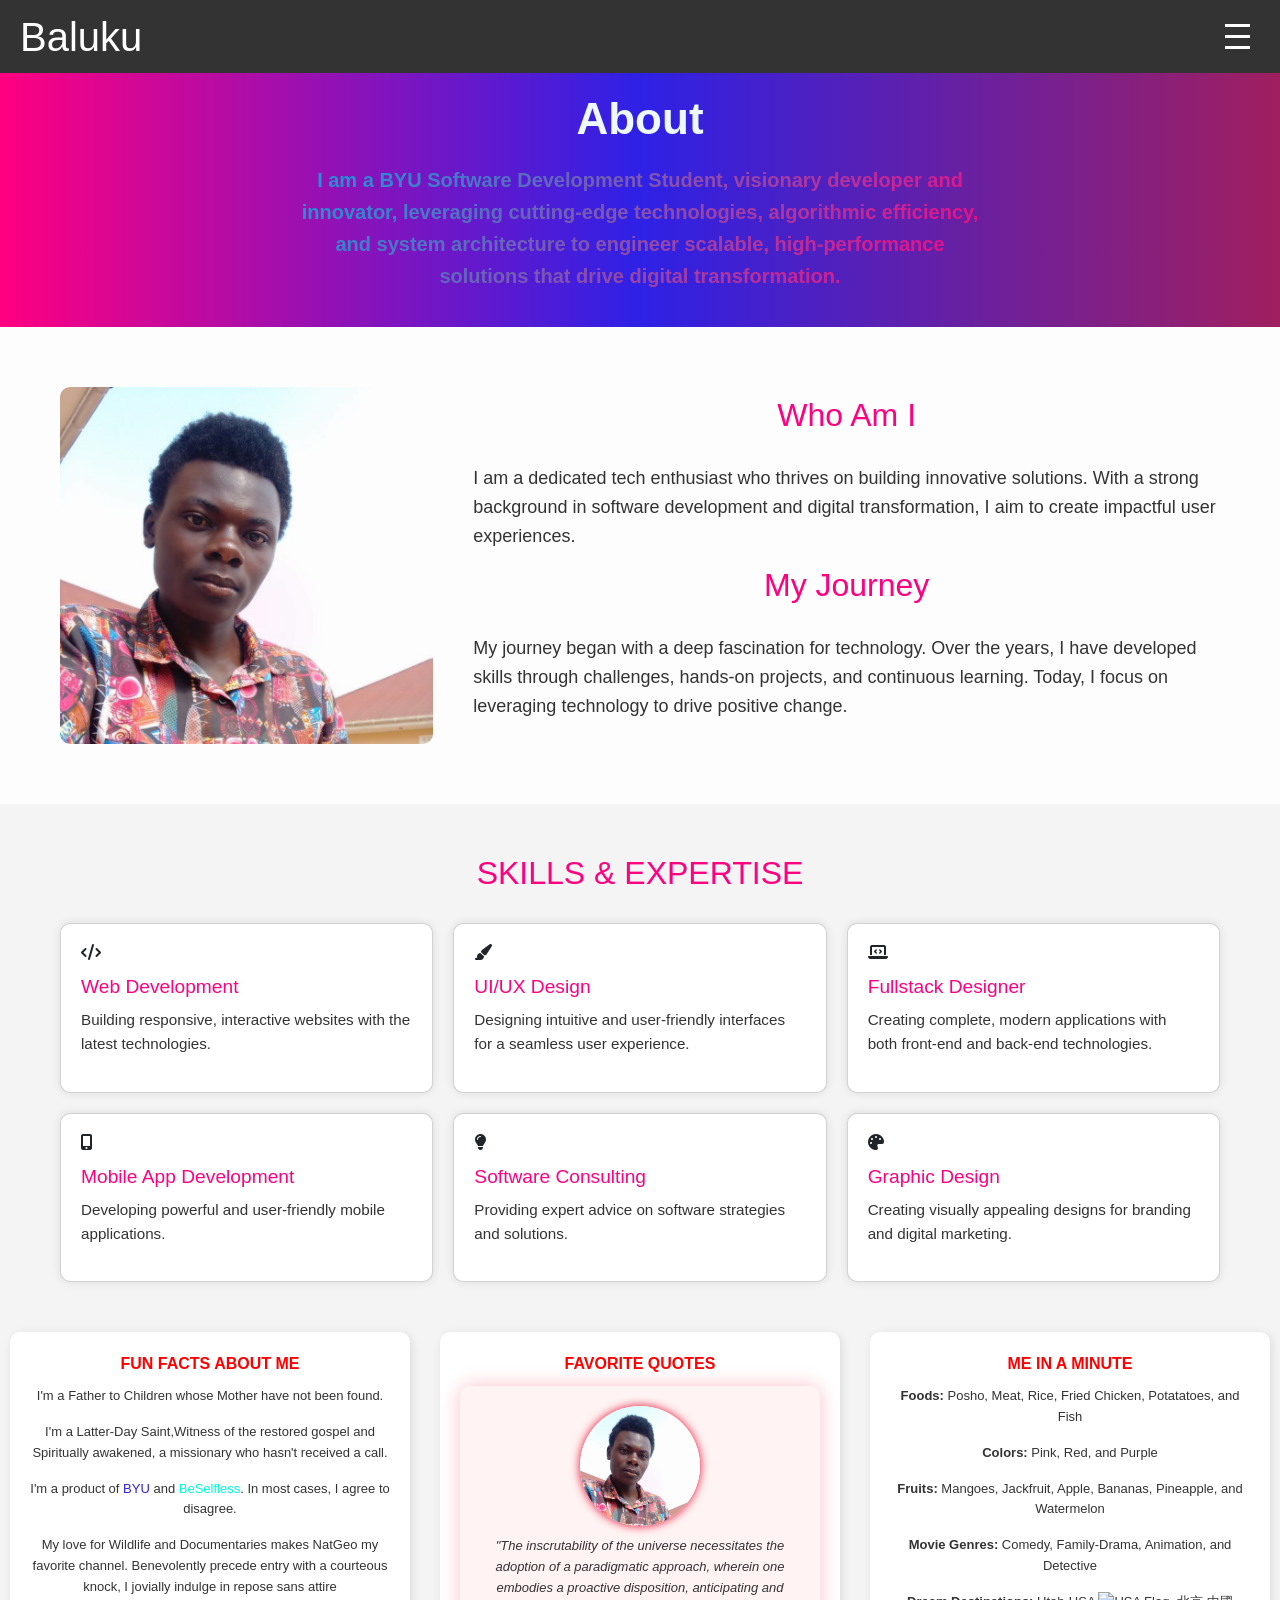
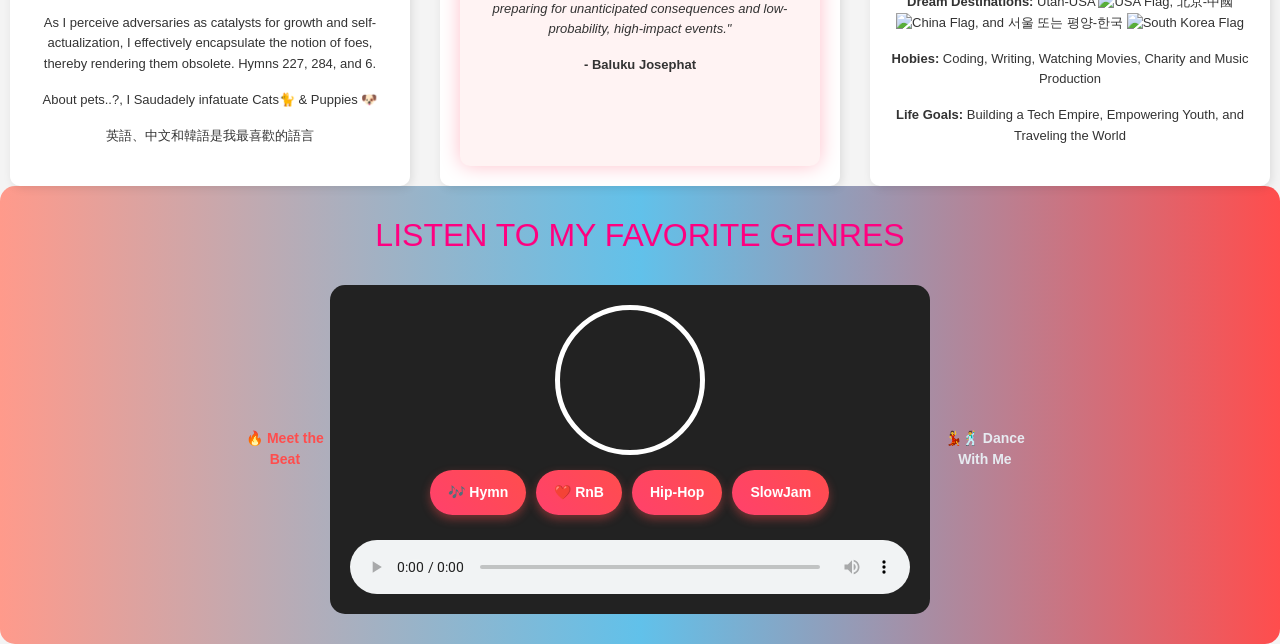
==== about.html @ e6fe5de5 "made respective css files" ====
<!DOCTYPE html>
<html lang="en">
<head>
    <meta charset="UTF-8">
    <meta name="viewport" content="width=device-width, initial-scale=1.0">
    <meta name="description" content="Welcome to My about-section">
    <meta name="author" content="Baluku Josephat">
    <title>Baluku | About</title>
    <!-- Google Fonts (No change needed, as it's linked externally) -->
    <link href="https://fonts.googleapis.com/css2?family=Roboto:wght@400;700&display=swap" rel="stylesheet">
    <!-- Font Awesome Icons -->
    <link rel="stylesheet" href="https://cdnjs.cloudflare.com/ajax/libs/font-awesome/6.5.0/css/all.min.css">
    <!-- FontAwesome for icons -->
    <link href="https://cdn.jsdelivr.net/npm/bootstrap@5.3.0-alpha1/dist/css/bootstrap.min.css" rel="stylesheet" integrity="sha384-KyZXEJ6H7D6pY2t1QU9Au6bUtmJjkK0WV2fhVs5V7lgFhA12eAFTp9H5klpFMzS6" crossorigin="anonymous">
    <link rel="stylesheet" href="Styles/about.css">
</head>
<body>
        <!-- Navbar -->
   <div class="navbar">
    <h1>Baluku</h1>
    <div class="hamburger" id="hamburger" aria-label="Toggle Navigation">
        <div></div>
        <div></div>
        <div></div>
    </div>
    <ul id="menu">
        <li><a href="home.html"><i class="fas fa-home"></i> Home</a></li>
        <li><a href="service.html"><i class="fas fa-tools"></i> Services</a></li>
        <li><a href="Projects.html"><i class="fas fa-briefcase"></i> Projects</a></li>
        <li><a href="about.html"><i class="fas fa-user"></i> About</a></li>
    </ul>
</div>

    <!-- Hero Section -->
    <section class="hero">
        <h1>About</h1>
        <p>
            I am a BYU Software Development Student, visionary developer and innovator, leveraging cutting-edge technologies, algorithmic efficiency, and system architecture to engineer scalable, high-performance solutions that drive digital transformation.
        </p>
    </section>

    <!-- About Section (Who Am I + My Journey) -->
    <section class="about-section">
        <div class="image-container">
            <img src="Images/JerryAbt.PNG" alt="Profile Picture">
        </div>
        <div class="content-container">
            <h2>Who Am I</h2>
            <p>
                I am a dedicated tech enthusiast who thrives on building innovative solutions. 
                With a strong background in software development and digital transformation, 
                I aim to create impactful user experiences.
            </p>

            <h2>My Journey</h2>
            <p>
                My journey began with a deep fascination for technology. Over the years, I have developed skills through challenges, 
                hands-on projects, and continuous learning. Today, I focus on leveraging technology to drive positive change.
            </p>
        </div>
    </section>
    <div class="container">
        <h2>SKILLS & EXPERTISE</h2>
        <div class="grid">
            <div class="card">
                <i class="service-icon fas fa-code"></i>
                <h3>Web Development</h3>
                <p>Building responsive, interactive websites with the latest technologies.</p>
            </div>
            <div class="card">
                <i class="service-icon fas fa-paint-brush"></i>
                <h3>UI/UX Design</h3>
                <p>Designing intuitive and user-friendly interfaces for a seamless user experience.</p>
            </div>
            <div class="card">
                <i class="service-icon fas fa-laptop-code"></i>
                <h3>Fullstack Designer</h3>
                <p>Creating complete, modern applications with both front-end and back-end technologies.</p>
            </div>
            <div class="card">
                <i class="service-icon fas fa-mobile-alt"></i>
                <h3>Mobile App Development</h3>
                <p>Developing powerful and user-friendly mobile applications.</p>
            </div>
            <div class="card">
                <i class="service-icon fas fa-lightbulb"></i>
                <h3>Software Consulting</h3>
                <p>Providing expert advice on software strategies and solutions.</p>
            </div>
            <div class="card">
                <i class="service-icon fas fa-palette"></i>
                <h3>Graphic Design</h3>
                <p>Creating visually appealing designs for branding and digital marketing.</p>
            </div>
        </div>
    </div>
    <div class="container-1">
        <!-- Fun Facts Card -->
        <div class="card-1">
            <div class="title-1">FUN FACTS ABOUT ME</div>
            <p>I'm a Father to Children whose Mother have not been found.</p>
            <p>I'm a Latter-Day Saint,Witness of the restored gospel and Spiritually awakened, a missionary who hasn't received a call.</p>
            <p>I'm a product of <span class="B">BYU</span> and <span class="B1">BeSelfless</span>. In most cases, I agree to disagree.</p>
            <p>My love for Wildlife and Documentaries makes NatGeo my favorite channel. Benevolently precede entry with a courteous knock, I jovially indulge in repose sans attire</p>
            <p>As I perceive adversaries as catalysts for growth and self-actualization, I effectively encapsulate the notion of foes, thereby rendering them obsolete. Hymns 227, 284, and 6.</p>
            
            <p>About pets..?, I Saudadely infatuate Cats🐈 & Puppies 🐶</p>
            <p>英語、中文和韓語是我最喜歡的語言</p>
        </div>
        
        <!-- Favorite Quotes Card -->
        <div class="card-1">
            <div class="title-1">FAVORITE QUOTES</div>
            <div id="quote-container" class="quote-container">
                <img id="speaker-img" class="speaker-img" src="" alt="Speaker Image">
                <p id="quote-text" style="font-style: italic;"></p>
                <p id="quote-author" style="font-weight: bold;"></p>
            </div>
        </div>
        
        <!-- Me in a Minute Card -->
        <div class="card-1">
            <div class="title-1">ME IN A MINUTE</div>
            <p><strong>Foods:</strong> Posho, Meat, Rice, Fried Chicken, Potatatoes, and Fish</p>
            <p><strong>Colors:</strong> Pink, Red, and Purple</p>
            <p><strong>Fruits:</strong> Mangoes, Jackfruit, Apple, Bananas, Pineapple, and Watermelon</p>
            <p><strong>Movie Genres:</strong> Comedy, Family-Drama, Animation, and Detective</p>
            <p><strong>Dream Destinations:</strong> 
                <span>Utah-USA <img src="https://upload.wikimedia.org/wikipedia/commons/a/a4/Flag_of_the_United_States.svg" alt="USA Flag" width="26"></span>, 
                <span>北京-中國 <img src="https://upload.wikimedia.org/wikipedia/commons/f/fa/Flag_of_the_People%27s_Republic_of_China.svg" alt="China Flag" width="26"></span>, and
                <span>서울 또는 평양-한국 <img src="https://upload.wikimedia.org/wikipedia/commons/0/09/Flag_of_South_Korea.svg" alt="South Korea Flag" width="30"></span>
            </p>
        
              <p><strong>Hobies:</strong> Coding, Writing, Watching Movies, Charity and Music Production</p>
              <p><strong>Life Goals:</strong> Building a Tech Empire, Empowering Youth, and Traveling the World</p>
        </div>
    </div>
    
    <div class="main-card">
        <h2> LISTEN TO MY FAVORITE GENRES</h2>

        <div class="player-container">
            <div class="left-text">🔥 Meet the Beat</div>
            
            <div class="card-2">
                <div id="albumArt" class="album-art" style="background-image: url('default.jpg');"></div>
                
                <div class="buttons">
                    <button onclick="playGenre(0)">🎶 Hymn</button>
                    <button onclick="playGenre(1)">❤️ RnB</button>
                    <button onclick="playGenre(2)"> Hip-Hop</button>
                    <button onclick="playGenre(3)">SlowJam</button>
                </div>

                <audio id="audioPlayer" controls>
                    <source id="audioSource" src="default.mp3" type="audio/mpeg">
                    Your browser does not support the audio element.
                </audio>
            </div>
            <div class="right-text">💃🕺 Dance With Me</div>
        </div>
    </div>

    <script>
        // Array of quotes with authors and images
        const quotes = [
            { text: "The inscrutability of the universe necessitates the adoption of a paradigmatic approach, wherein one embodies a proactive disposition, anticipating and preparing for unanticipated consequences and low-probability, high-impact events."
, author: "Baluku Josephat", image: "Images/JerryAbt.PNG" },
            { text: "It's our Responsibility to Love but a Blessing to be loved.", author: "President Mbaraga Mathieu", image: "Images/Mathieu.png" },
            { text: "Spirituality without ability to Control your Reality is Vanity.", author: "Nero Knowledge", image: "Images/Nero.png" }
        ];
        
        // Function to display a random quote
        function displayRandomQuote() {
            const randomIndex = Math.floor(Math.random() * quotes.length);
            const quote = quotes[randomIndex];
            document.getElementById("quote-text").textContent = `"${quote.text}"`;
            document.getElementById("quote-author").textContent = `- ${quote.author}`;
            document.getElementById("speaker-img").src = quote.image;
            document.getElementById("speaker-img").alt = quote.author;
        }
        
        // Display the first random quote immediately
        displayRandomQuote();
        
        // Change the quote every 2 seconds
        setInterval(displayRandomQuote, 2000); 

        let audioPlayer = document.getElementById("audioPlayer");
        let albumArt = document.getElementById("albumArt");

        let playlist = [
            { src: "Images/shepherd.mp3", image: "Images/lds.png" },
            { src: "Images/Transperency.mp3", image: "Images/usher.png" },
            { src: "Images/2pac.mp3", image: "Images/pac.png" },
            { src: "Images/Cetera.mp3", image: "Images/peter.png" }
        ];
        let currentTrack = 0;

        function playGenre(index) {
            currentTrack = index;
            document.getElementById("audioSource").src = playlist[currentTrack].src;
            audioPlayer.load();
            albumArt.style.backgroundImage = `url(${playlist[currentTrack].image})`;
            albumArt.style.transform = "rotate(360deg)";
            audioPlayer.play();
        }
    </script>
</body>
</html>
---- Styles/about.css ----
/* Navbar */
 .navbar {
    background-color: #333;
    color: white;
    padding: 10px 20px;
    display: flex;
    width: 100%;
    justify-content: space-between;
    align-items: center;
    position: relative;
}
.navbar h1 {
    margin: 0;
}
.navbar ul {
    list-style-type: none;
    padding: 0;
    display: flex;
}
.navbar ul li {
    margin: 0 15px;
    position: relative;
}
.navbar ul li a {
    text-decoration: none;
    color: white;
    font-weight: bold;
    font-size: 16px;
    display: flex;
    align-items: center;
    transition: color 0.3s ease;
}
.navbar ul li a i {
    margin-right: 8px; /* Space between icon and text */
}
.navbar ul li a:hover {
    color: deeppink; /* Hover effect for navbar links */
}
.navbar ul li a:hover i {
    transform: translateX(5px); /* Icon animation on hover */
    transition: transform 0.3s ease;
}
/* Hamburger Icon */
.hamburger {
    display: none;
    flex-direction: column;
    cursor: pointer;
    padding: 10px;
    transition: transform 0.3s ease;
}
.hamburger div {
    width: 25px;
    height: 3px;
    background-color: white;
    margin: 4px 0;
    transition: 0.3s ease;
}
.navbar.active .hamburger div:nth-child(1) {
    transform: rotate(45deg);
    position: relative;
    top: 8px;
}
.navbar.active .hamburger div:nth-child(2) {
    opacity: 0;
}
.navbar.active .hamburger div:nth-child(3) {
    transform: rotate(-45deg);
    position: relative;
    top: -8px;
}
 /* Responsive */
 @media (max-width: 1768px) {
    /* Hamburger Menu Visibility */
    .hamburger {
        display: flex;
    }
    .navbar ul {
display: none;
flex-direction: column;
position: absolute;
top: 50px;
right: 20px;
background-color: rgba(243, 231, 231, 0.4); /* More transparency with rgba */
backdrop-filter: blur(10px); /* Apply a blur effect to the background */
-webkit-backdrop-filter: blur(10px); /* For Safari compatibility */
width: 200px;
padding: 10px 0;
text-align: center;
justify-content: center;
border-radius: 5px;
box-shadow: 0 4px 6px rgba(0, 0, 0, 0.2); /* Optional: add a shadow for depth */
}

    .navbar ul li {
        margin: 10px 0;
        text-align: center;
    }
    .navbar ul li a {
        color: rgb(38, 115, 216);
    }
    .navbar.active ul {
        display: flex;
    }
}
        /* General Reset */
        * {
            margin: 0;
            padding: 0;
            box-sizing: border-box;
            font-family: Arial, sans-serif;
        }

        body {
            background-color: #f4f4f4;
        }

        /* Hero Section */
        .hero {
            width: 100%;
            height: auto;
            display: flex;
            flex-direction: column;
            align-items: center;
            justify-content: center;
            background: linear-gradient(to right, #ff0080,#2e21e6, #a01f5f);
            color: rgb(237, 249, 252);
            text-align: center;
            padding: 20px;
        }

        .hero h1 {
            font-size: 44px;
            font-weight: bold;
        }

        .hero p {
            font-size: 20px;
            margin-top: 10px;
            max-width: 700px;
        }
        .hero p {
            
    background: linear-gradient(135deg, #159adc, #ff007f, #b6bab8, #f3df08, #e6e2e9);
    background-size: 400% 400%;
    -webkit-background-clip: text;
    -webkit-text-fill-color: transparent;
    animation: rainbow 5s linear infinite;
    font-weight: bolder;
    font-family: 'Segoe UI', Tahoma, Geneva, Verdana, sans-serif;
}

@keyframes rainbow {
    0% { background-position: 0% 50%; }
    50% { background-position: 100% 50%; }
    100% { background-position: 0% 50%; }
}
        
        /* About Section */
        .about-section {
            display: flex;
            align-items: center;
            justify-content: center;
            width: 100%;
            padding: 60px;
            background: rgba(255, 255, 255, 0.82);
        }

        .image-container {
            flex: 1;
            text-align: center;
        }

        .image-container img {
            width: 100%;
            max-width: 400px;
            border-radius: 10px;
        }

        .content-container {
            flex: 2;
            height: auto;
            padding-left: 40px;
        }

        h2 {
            font-size: 32px;
            color: #d12c78;
            margin-bottom: 10px;
        }

        p {
            color: #333;
            font-size: 18px;
            line-height: 1.6;
            margin-bottom: 15px;
        }

        /* Responsive Design */
        @media (max-width: 768px) {
            .about-section {
                flex-direction: column;
                text-align: center;
                padding: 20px;
            }

            .image-container img {
                max-width: 250px;
            }

            .content-container {
                padding: 20px;
            }
        }

        .container {
            max-width: 1200px;
            margin: auto;
            padding: 50px 20px;
        }
        h2 {
            color: #ff0080;
            font-size: 2rem;
            text-align: center;
            margin-bottom: 30px;
        }
        .grid {
            display: grid;
            grid-template-columns: repeat(auto-fit, minmax(300px, 1fr));
            gap: 20px;
            justify-content: center;
        }
        .card {
            background: white;
            padding: 20px;
            border-radius: 10px;
            box-shadow: 0 0 10px rgba(0, 0, 0, 0.1);
            transition: 0.3s;
        }
        .card:hover {
            box-shadow: 0 0 20px #ff008080;
        }
        .card img {
            width: 60px;
            height: auto;
        }
        .card h3 {
            color: #ff0080;
            font-size: 1.2rem;
            margin: 15px 0 10px;
        }
        .card p {
            color: #333;
            font-size: 0.95rem;
        }
        @media (max-width: 768px) {
            .grid {
                grid-template-columns: repeat(auto-fit, minmax(200px, 1fr));
            }
        }

        .container-1 {
            display: flex;
            flex-wrap: wrap;
            justify-content: space-evenly;
            gap: 20px;
            width: 100%;
        }
        .card-1 {
            background: white;
            padding: 20px;
            border-radius: 10px;
            box-shadow: 2px 2px 10px rgba(0,0,0,0.1);
            text-align: center;
            flex: 1;
            min-width: 300px;
            max-width: 400px;
        }
        .title-1 {
            color: red;
            font-weight: bold;
            margin-bottom: 10px;
        }
        .quote-container {
            position: relative;
            padding: 20px;
            height: 380px;
            border-radius: 10px;
            box-shadow: 0 0 20px pink;
            background: #fff3f3;
            transition: box-shadow 0.3s ease-in-out;
        }
        .speaker-img {
            width: 120px;
            height: 120px;
            border-radius: 50%;
            display: block;
            margin: 0 auto 10px;
            box-shadow: 0 0 10px rgb(227, 9, 45);
        }
        /* Responsive layout */
        @media (max-width: 768px) {
            .container-1 {
                flex-direction: column; /* Stack vertically on smaller screens */
                align-items: center;
            }
            .card-1 {
                width: 90%; /* Cards take up most of the screen width on mobile */
            }
        }
           .container-1 p {
            font-size: small;
           }
        /* Ensure cards are horizontally aligned on tablets and desktops */
        @media (min-width: 400px) {
            .container-1 {
                flex-direction: row; /* Horizontal layout on wider screens */
                justify-content: space-evenly; /* Distribute cards evenly */
            }
        }
        .B {
          color: #2e21e6;
        }
        .B1 {
            color: #00ffd9;
        }

        .main-card {
            background: linear-gradient(to right, #ff9a8b, #61c1ea, #ff4d4d);
            padding: 30px;
            border-radius: 15px;
            box-shadow: 0 8px 20px rgba(255, 255, 255, 0.1);
            width: 100%;
            max-width: 100%;
            display: flex;
            flex-direction: column;
            align-items: center;
        }

        .player-container {
            display: flex;
            align-items: center;
            justify-content: space-between;
            width: 100%;
            max-width: 800px;
        }

        .left-text, .right-text {
            font-size: 14px;
            font-weight: bold;
            width: auto;
            text-align: center;
            font-family: 'Brush Script MT', Segoe UI, Tahoma, Geneva, Verdana, sans-serif;
        }

        .left-text {
            color: #ff4d4d;
        }

        .right-text {
            color: #e6ebf1;
        }

        .card-2 {
            display: flex;
            flex-direction: column;
            align-items: center;
            background: #222;
            padding: 20px;
            border-radius: 15px;
            box-shadow: 0 0 15 #2e21e6;
            width: 100%;
            max-width: 600px;
        }

        .album-art {
            width: 150px;
            height: 150px;
            border-radius: 50%;
            border: 5px solid white;
            margin-bottom: 15px;
            background-size: cover;
            background-position: center;
            transition: transform 0.5s ease-in-out;
        }

        .buttons {
            display: flex;
            flex-wrap: wrap;
            gap: 10px;
            margin-bottom: 15px;
        }

        button {
            background: linear-gradient(45deg, #ff416c, #ff4d4d);
            border: none;
            padding: 12px 18px;
            font-size: 14px;
            color: white;
            border-radius: 25px;
            cursor: pointer;
            transition: all 0.3s ease-in-out;
            font-weight: bold;
            box-shadow: 0 4px 10px rgba(255, 77, 77, 0.4);
            outline: none;
        }

        button:hover {
            background: linear-gradient(45deg, #ff4d4d, #ff6b6b);
            transform: scale(1.05);
        }

        button:active {
            transform: scale(0.95);
            box-shadow: 0 2px 5px rgba(255, 77, 77, 0.3);
        }

        audio {
            width: 100%;
            margin-top: 10px;
        }

        @media (max-width: 768px) {
            .player-container {
                flex-direction: row;
                justify-content: space-between;
                width: 100%;
            }
            
            .left-text, .right-text {
                width: auto;
                font-size: 16px;
               
            }
            
            .card-2 {
                width: 90%;
                max-width: 100%;
            }
        }

        @media (max-width: 700px) {
            .player-container {
                flex-direction: column;
                align-items: center;
            }

            .left-text, .right-text {
                width: 100%;
                text-align: center;
                margin-bottom: 10px;
            }
        }
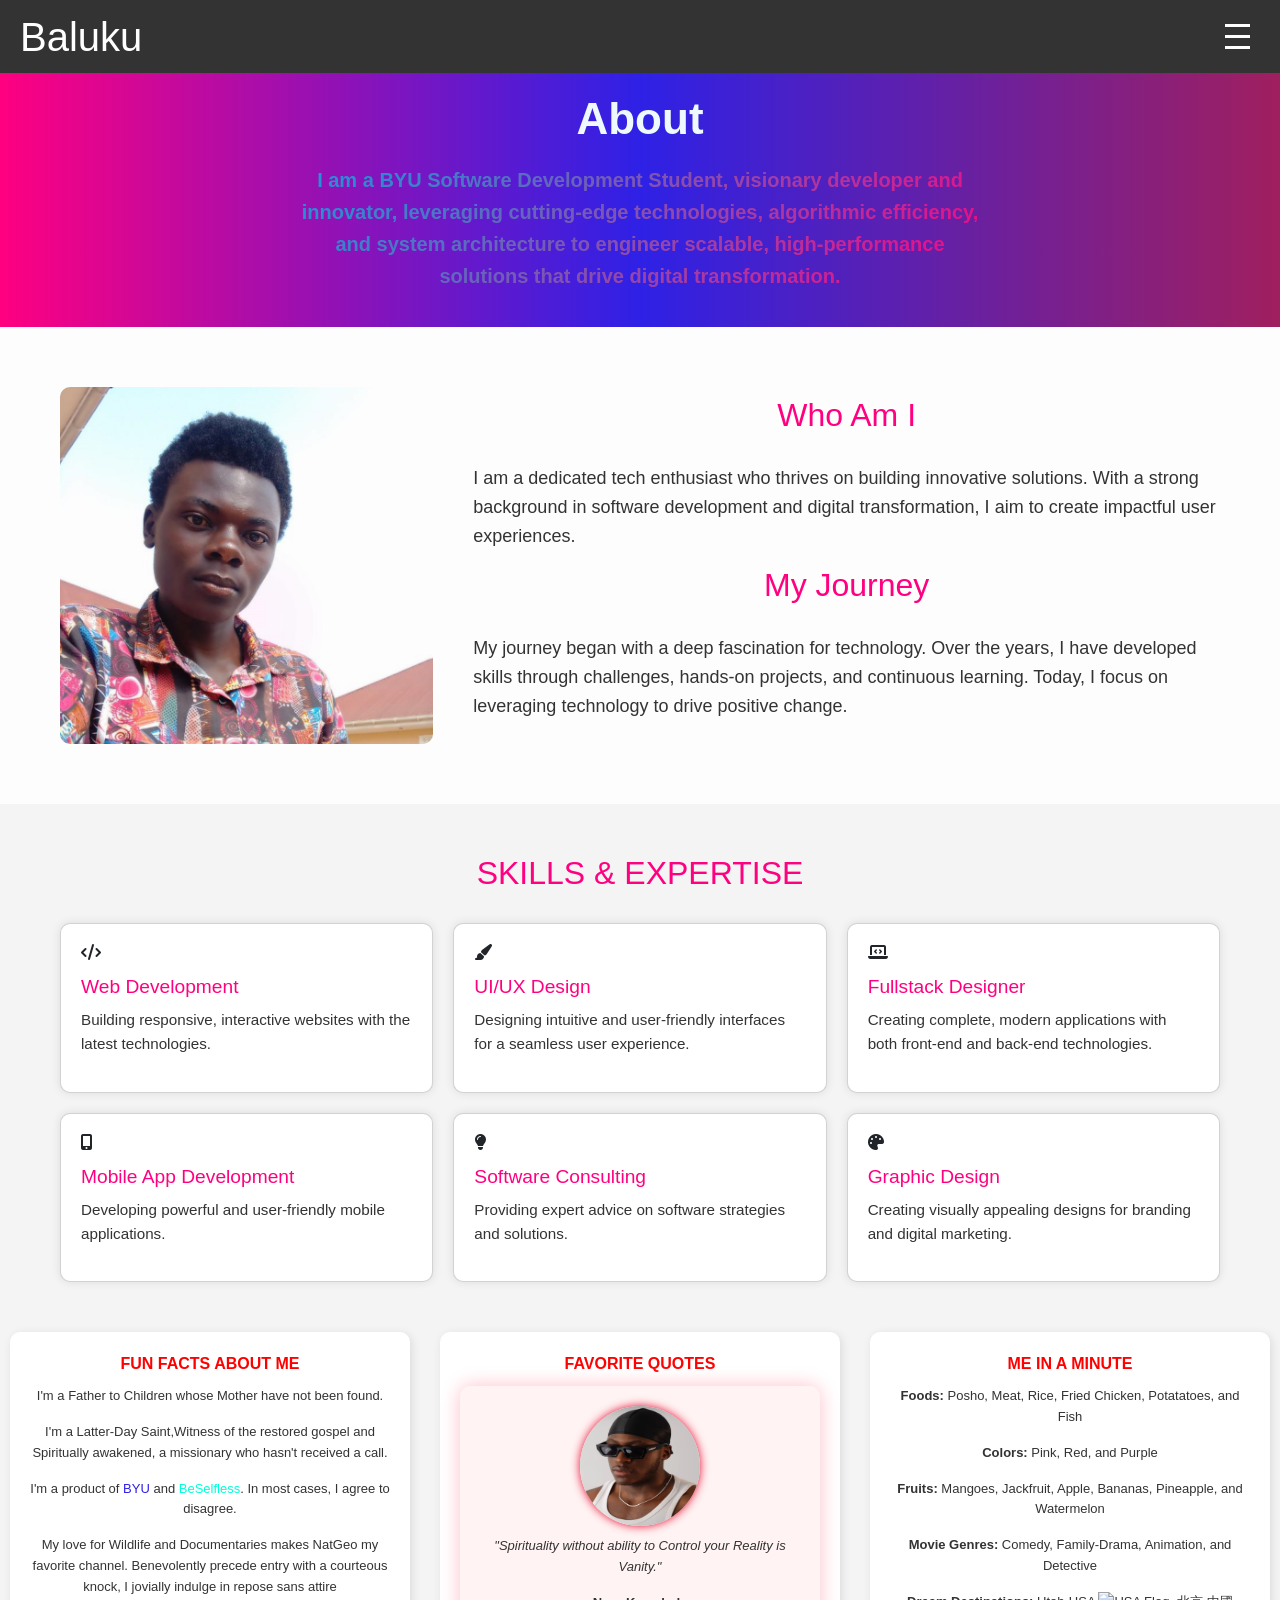
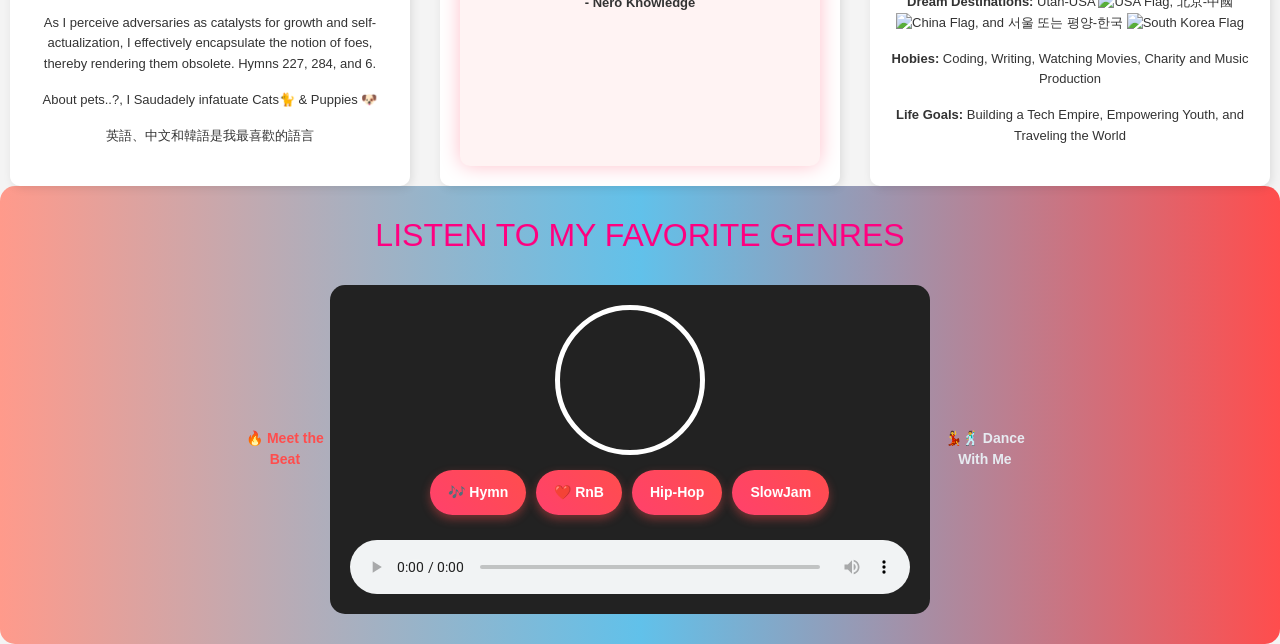
==== commit 78bbd88a: "new" ====
--- a/about.html
+++ b/about.html
@@ -24,7 +24,7 @@
         <div></div>
     </div>
     <ul id="menu">
-        <li><a href="home.html"><i class="fas fa-home"></i> Home</a></li>
+        <li><a href="index.html"><i class="fas fa-home"></i> Home</a></li>
         <li><a href="service.html"><i class="fas fa-tools"></i> Services</a></li>
         <li><a href="Projects.html"><i class="fas fa-briefcase"></i> Projects</a></li>
         <li><a href="about.html"><i class="fas fa-user"></i> About</a></li>
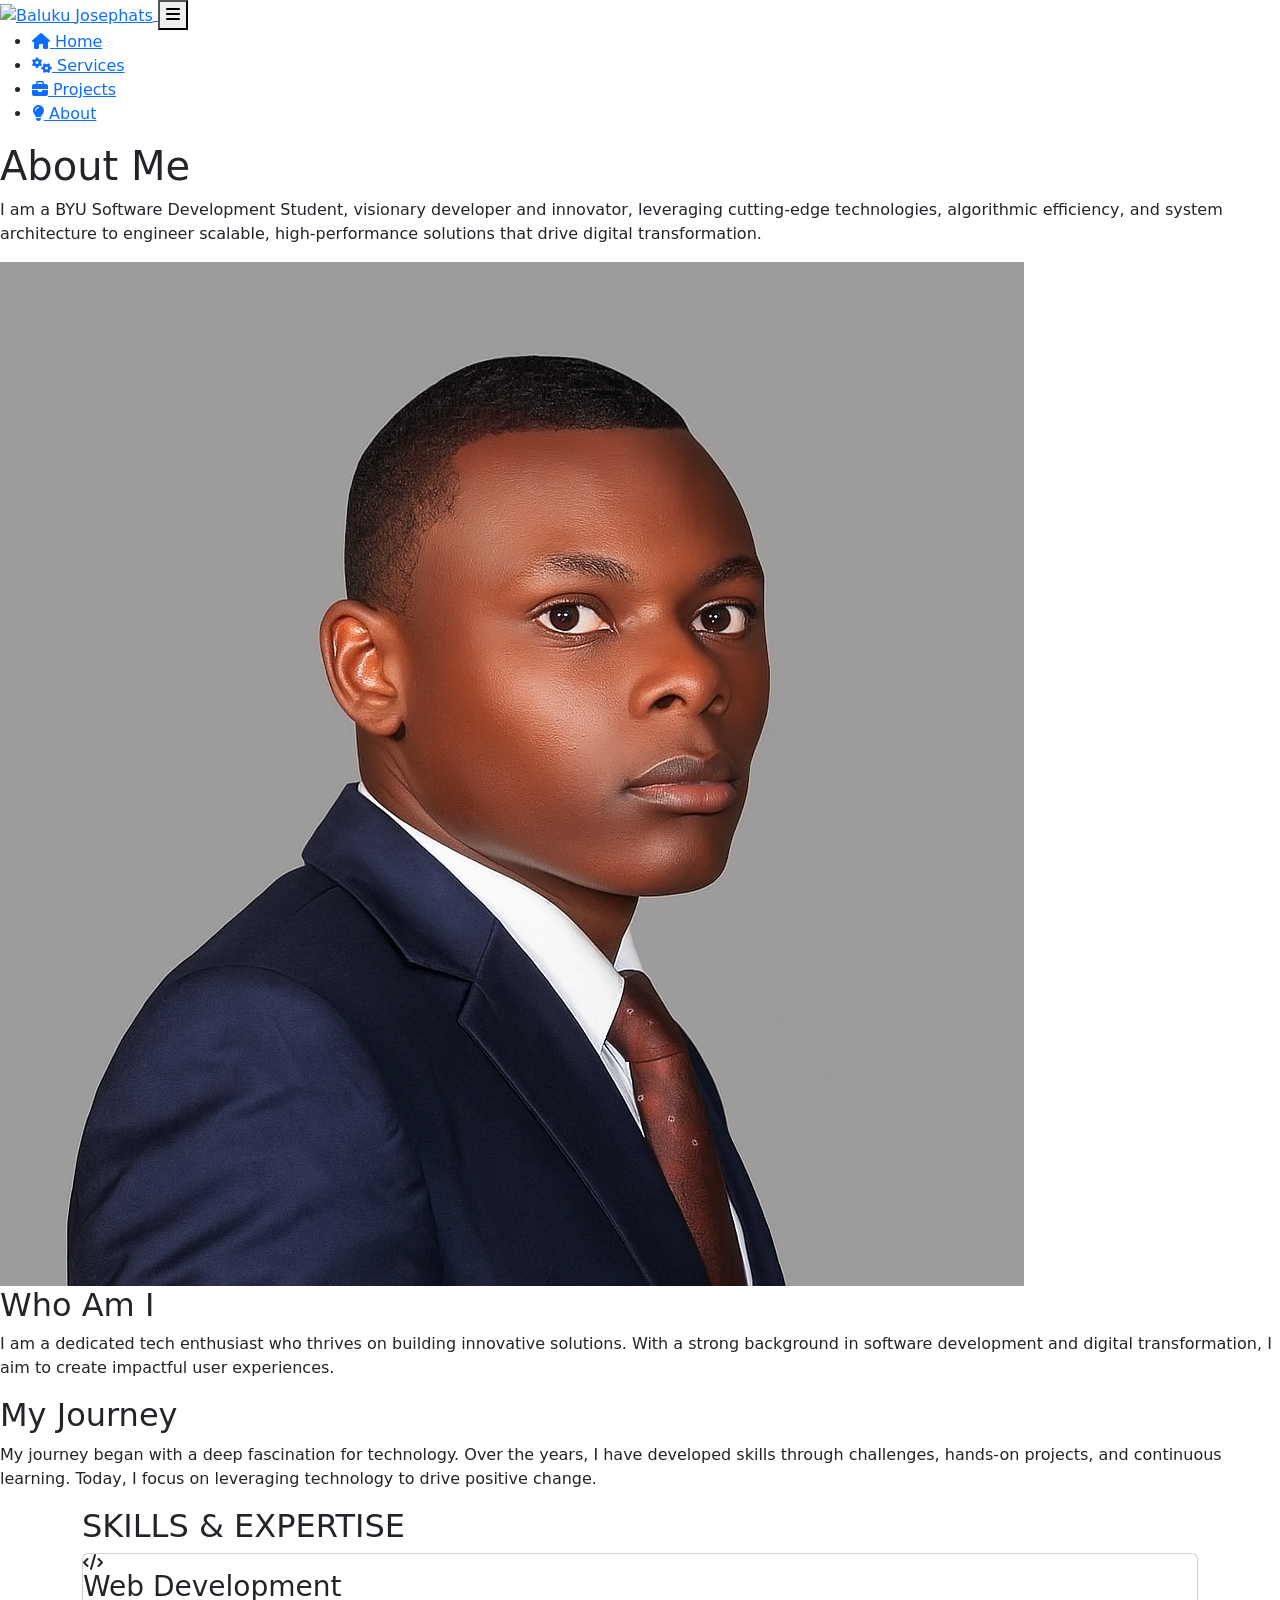
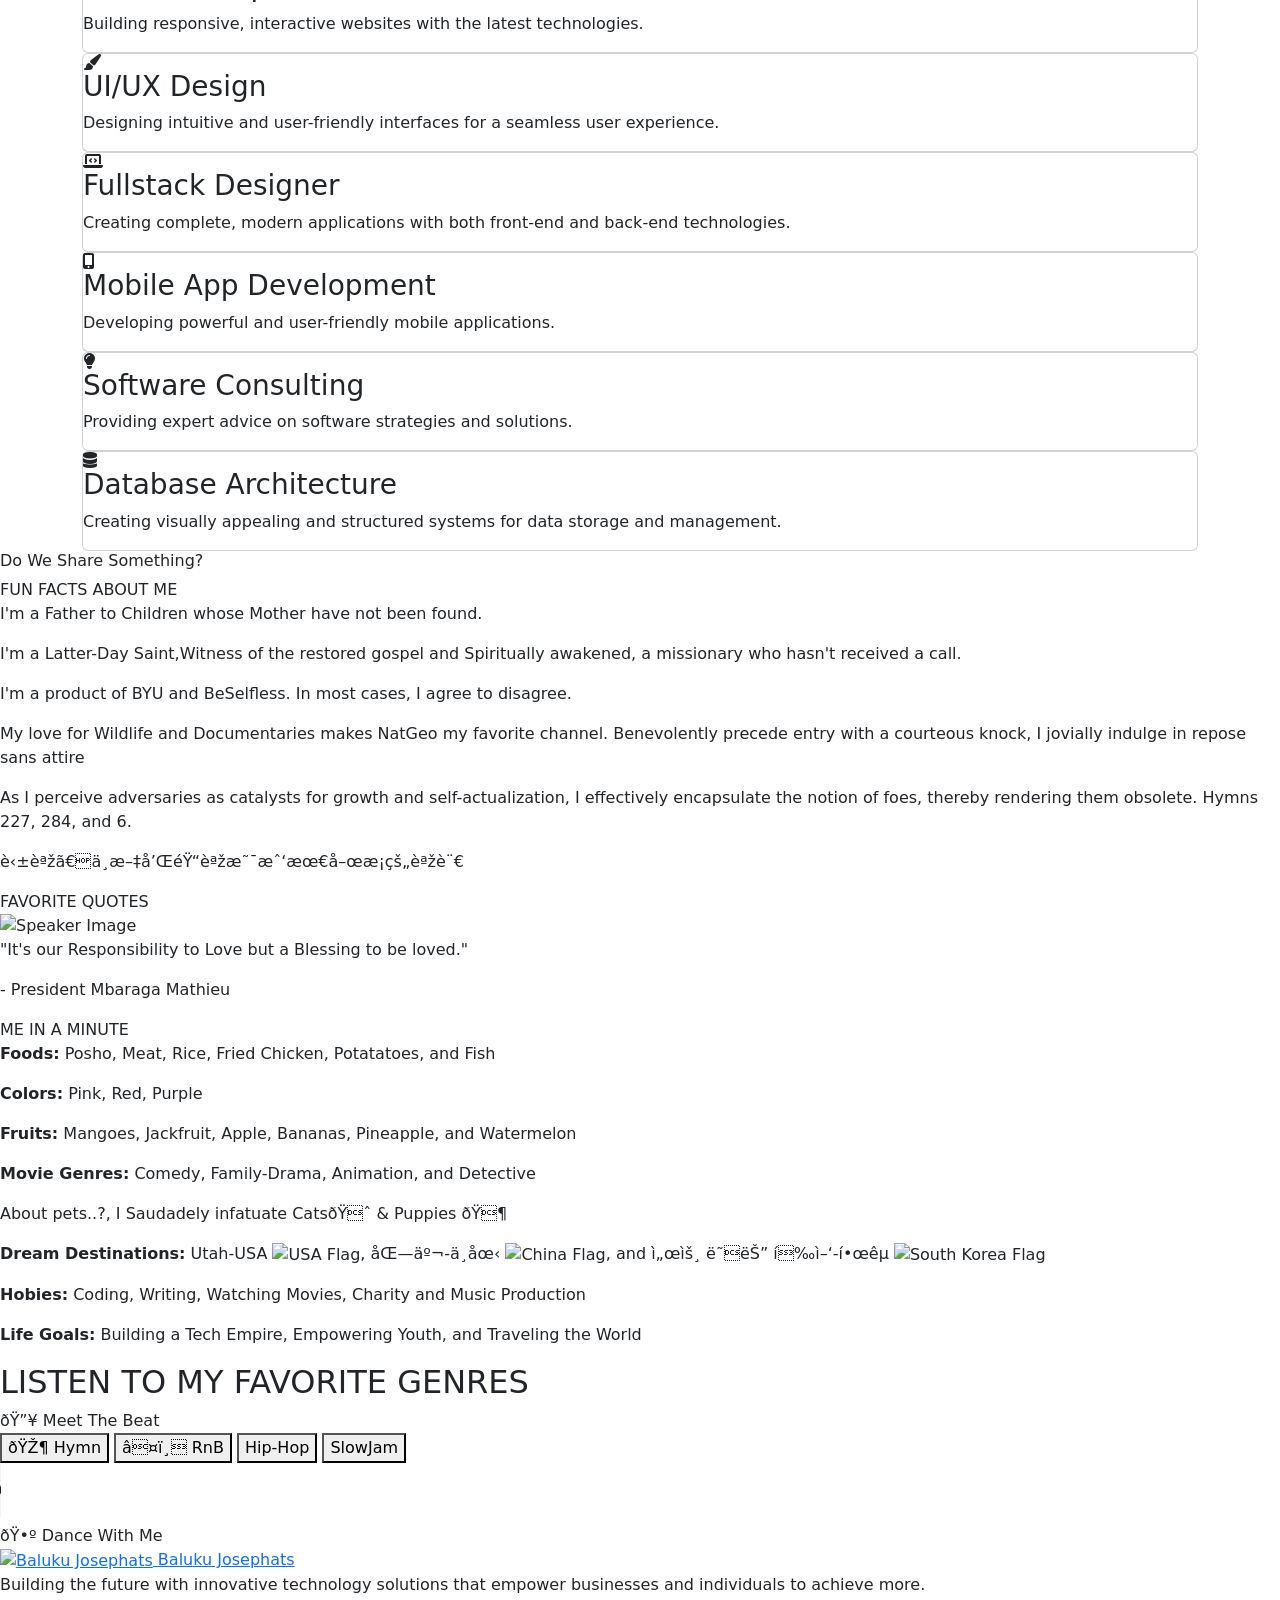
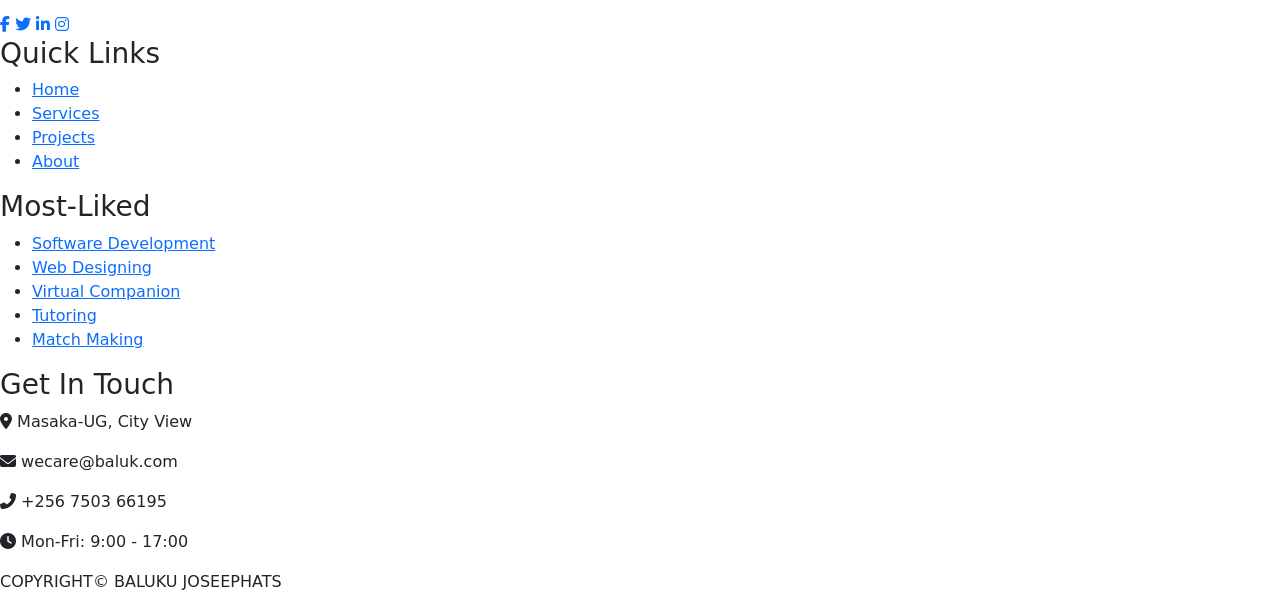
==== commit 40cdf925: "new look" ====
--- a/about.html
+++ b/about.html
@@ -1,210 +1,272 @@
 <!DOCTYPE html>
 <html lang="en">
 <head>
-    <meta charset="UTF-8">
-    <meta name="viewport" content="width=device-width, initial-scale=1.0">
-    <meta name="description" content="Welcome to My about-section">
-    <meta name="author" content="Baluku Josephat">
-    <title>Baluku | About</title>
-    <!-- Google Fonts (No change needed, as it's linked externally) -->
-    <link href="https://fonts.googleapis.com/css2?family=Roboto:wght@400;700&display=swap" rel="stylesheet">
-    <!-- Font Awesome Icons -->
-    <link rel="stylesheet" href="https://cdnjs.cloudflare.com/ajax/libs/font-awesome/6.5.0/css/all.min.css">
-    <!-- FontAwesome for icons -->
-    <link href="https://cdn.jsdelivr.net/npm/bootstrap@5.3.0-alpha1/dist/css/bootstrap.min.css" rel="stylesheet" integrity="sha384-KyZXEJ6H7D6pY2t1QU9Au6bUtmJjkK0WV2fhVs5V7lgFhA12eAFTp9H5klpFMzS6" crossorigin="anonymous">
-    <link rel="stylesheet" href="Styles/about.css">
+<title>Baluku | About</title>
+  <meta name="description" content="Learn more about Baluku Josephats — a passionate Software Engineer, Web Developer, Filmmaker, and Digital Creator. Discover his journey, skills, experiences, and dedication to innovation and creativity.">
+  <meta name="author" content="Baluku Josephat">
+  <meta name="keywords" content="about, Baluku Josephats, LDS, BYU Pathway, Love, IT, Tech, Forex, AI, Crypto, developer, web developer, filmmaker, digital creator, innovation, creativity">
+  <meta name="robots" content="index, follow">
+  <meta http-equiv="X-UA-Compatible" content="IE=edge">
+  <!-- Open Graph Meta Tags for Social Media -->
+  <meta property="og:title" content="Baluku | About">
+  <meta property="og:description" content="Learn more about Baluku Josephat, a Software Engineer, Web Developer, Filmmaker, and Digital Creator. Explore his work and creative journey.">
+  <meta property="og:type" content="website">
+  <meta property="og:url" content="https://www.baluku.me/about">
+  <meta property="og:image" content="https://www.yourwebsite.com/images/og-about.jpg">
+  <!-- Google Fonts -->
+  <link href="https://fonts.googleapis.com/css2?family=Roboto:wght@400;700&display=swap" rel="stylesheet">
+  <!-- Font Awesome Icons -->
+  <link rel="stylesheet" href="https://cdnjs.cloudflare.com/ajax/libs/font-awesome/6.5.0/css/all.min.css">
+  <!-- Bootstrap CSS -->
+  <link href="https://cdn.jsdelivr.net/npm/bootstrap@5.3.0-alpha1/dist/css/bootstrap.min.css" rel="stylesheet" integrity="sha384-KyZXEJ6H7D6pY2t1QU9Au6bUtmJjkK0WV2fhVs5V7lgFhA12eAFTp9H5klpFMzS6" crossorigin="anonymous">
+  <!-- Custom Stylesheet -->
+  <link rel="stylesheet" href="styles/about.css">
+ <!-- Google Fonts -->
+  <link href="https://fonts.googleapis.com/css2?family=Roboto:wght@400;700&display=swap" rel="stylesheet">
+  <!-- Font Awesome Icons -->
+  <link rel="stylesheet" href="https://cdnjs.cloudflare.com/ajax/libs/font-awesome/6.5.0/css/all.min.css">
+  <!-- Bootstrap CSS -->
+  <link href="https://cdn.jsdelivr.net/npm/bootstrap@5.3.0-alpha1/dist/css/bootstrap.min.css" rel="stylesheet" integrity="sha384-KyZXEJ6H7D6pY2t1QU9Au6bUtmJjkK0WV2fhVs5V7lgFhA12eAFTp9H5klpFMzS6" crossorigin="anonymous">
+  <!-- Mobile optimization meta tags -->
+  <meta name="apple-mobile-web-app-title" content="Baluku About">
+  <meta name="apple-mobile-web-app-capable" content="yes">
+  <meta name="theme-color" content="#ffffff">
+  <meta name="viewport" content="width=device-width, initial-scale=1.0, maximum-scale=1.0, user-scalable=no">
+  <meta name="mobile-web-app-capable" content="yes">
+  <meta name="apple-mobile-web-app-status-bar-style" content="black">
+  <meta name="apple-mobile-web-app-capable" content="yes">
+  <meta name="apple-mobile-web-app-status-bar-style" content="black-translucent">
+ 
 </head>
 <body>
-        <!-- Navbar -->
-   <div class="navbar">
-    <h1>Baluku</h1>
-    <div class="hamburger" id="hamburger" aria-label="Toggle Navigation">
-        <div></div>
-        <div></div>
-        <div></div>
+
+  <!-- Navigation -->
+  <nav id="navbar">
+    <div class="nav-container">
+      <a href="#" class="logo">
+        <img src="https://encrypted-tbn0.gstatic.com/images?q=tbn:ANd9GcT7MpkKsl6VsBxkZpUvFzMJfunsxLjk0Quurw&s" alt="Baluku Josephats">
+      </a>
+      <button class="mobile-menu-btn" id="menuBtn">
+        <i class="fas fa-bars"></i>
+      </button>
+      <ul class="nav-links" id="navLinks">
+        <li>
+          <a href="index.html">
+            <i class="fas fa-home mobile-icon"></i>
+            <span>Home</span>
+          </a>
+        </li>
+        <li>
+          <a href="service.html">
+            <i class="fas fa-cogs mobile-icon"></i>
+            <span>Services</span>
+          </a>
+        </li>
+        <li>
+          <a href="Projects.html">
+            <i class="fas fa-briefcase mobile-icon"></i>
+            <span>Projects</span>
+          </a>
+        </li>
+        <li>
+          <a href="about.html">
+            <i class="fas fa-lightbulb mobile-icon"></i>
+            <span>About</span>
+          </a>
+        </li>
+      </ul>
     </div>
-    <ul id="menu">
-        <li><a href="index.html"><i class="fas fa-home"></i> Home</a></li>
-        <li><a href="service.html"><i class="fas fa-tools"></i> Services</a></li>
-        <li><a href="Projects.html"><i class="fas fa-briefcase"></i> Projects</a></li>
-        <li><a href="about.html"><i class="fas fa-user"></i> About</a></li>
-    </ul>
-</div>
-
-    <!-- Hero Section -->
-    <section class="hero">
-        <h1>About</h1>
+  </nav>
+   
+    <main>
+      <!-- Hero Section -->
+      <section class="hero">
+        <h1>About Me</h1>
         <p>
-            I am a BYU Software Development Student, visionary developer and innovator, leveraging cutting-edge technologies, algorithmic efficiency, and system architecture to engineer scalable, high-performance solutions that drive digital transformation.
+          I am a BYU Software Development Student, visionary developer and innovator, leveraging cutting-edge technologies, algorithmic efficiency, and system architecture to engineer scalable, high-performance solutions that drive digital transformation.
         </p>
-    </section>
-
-    <!-- About Section (Who Am I + My Journey) -->
-    <section class="about-section">
+      </section>
+
+      <!-- About Section -->
+      <section class="about-section">
         <div class="image-container">
-            <img src="Images/JerryAbt.PNG" alt="Profile Picture">
+          <img src="Images/about-v1.png" alt="Profile Picture">
         </div>
         <div class="content-container">
-            <h2>Who Am I</h2>
-            <p>
-                I am a dedicated tech enthusiast who thrives on building innovative solutions. 
-                With a strong background in software development and digital transformation, 
-                I aim to create impactful user experiences.
-            </p>
-
-            <h2>My Journey</h2>
-            <p>
-                My journey began with a deep fascination for technology. Over the years, I have developed skills through challenges, 
-                hands-on projects, and continuous learning. Today, I focus on leveraging technology to drive positive change.
-            </p>
-        </div>
-    </section>
-    <div class="container">
+          <h2>Who Am I</h2>
+          <p>
+            I am a dedicated tech enthusiast who thrives on building innovative solutions. 
+            With a strong background in software development and digital transformation, 
+            I aim to create impactful user experiences.
+          </p>
+
+          <h2>My Journey</h2>
+          <p>
+            My journey began with a deep fascination for technology. Over the years, I have developed skills through challenges, 
+            hands-on projects, and continuous learning. Today, I focus on leveraging technology to drive positive change.
+          </p>
+        </div>
+      </section>
+      
+      <!-- Skills Section -->
+      <div class="container">
         <h2>SKILLS & EXPERTISE</h2>
         <div class="grid">
-            <div class="card">
-                <i class="service-icon fas fa-code"></i>
-                <h3>Web Development</h3>
-                <p>Building responsive, interactive websites with the latest technologies.</p>
-            </div>
-            <div class="card">
-                <i class="service-icon fas fa-paint-brush"></i>
-                <h3>UI/UX Design</h3>
-                <p>Designing intuitive and user-friendly interfaces for a seamless user experience.</p>
-            </div>
-            <div class="card">
-                <i class="service-icon fas fa-laptop-code"></i>
-                <h3>Fullstack Designer</h3>
-                <p>Creating complete, modern applications with both front-end and back-end technologies.</p>
-            </div>
-            <div class="card">
-                <i class="service-icon fas fa-mobile-alt"></i>
-                <h3>Mobile App Development</h3>
-                <p>Developing powerful and user-friendly mobile applications.</p>
-            </div>
-            <div class="card">
-                <i class="service-icon fas fa-lightbulb"></i>
-                <h3>Software Consulting</h3>
-                <p>Providing expert advice on software strategies and solutions.</p>
-            </div>
-            <div class="card">
-                <i class="service-icon fas fa-palette"></i>
-                <h3>Graphic Design</h3>
-                <p>Creating visually appealing designs for branding and digital marketing.</p>
-            </div>
-        </div>
-    </div>
-    <div class="container-1">
+          <div class="card">
+            <i class="service-icon fas fa-code"></i>
+            <h3>Web Development</h3>
+            <p>Building responsive, interactive websites with the latest technologies.</p>
+          </div>
+          <div class="card">
+            <i class="service-icon fas fa-paint-brush"></i>
+            <h3>UI/UX Design</h3>
+            <p>Designing intuitive and user-friendly interfaces for a seamless user experience.</p>
+          </div>
+          <div class="card">
+            <i class="service-icon fas fa-laptop-code"></i>
+            <h3>Fullstack Designer</h3>
+            <p>Creating complete, modern applications with both front-end and back-end technologies.</p>
+          </div>
+          <div class="card">
+            <i class="service-icon fas fa-mobile-alt"></i>
+            <h3>Mobile App Development</h3>
+            <p>Developing powerful and user-friendly mobile applications.</p>
+          </div>
+          <div class="card">
+            <i class="service-icon fas fa-lightbulb"></i>
+            <h3>Software Consulting</h3>
+            <p>Providing expert advice on software strategies and solutions.</p>
+          </div>
+          <div class="card">
+            <i class="service-icon fas fa-database"></i>
+            <h3>Database Architecture</h3>
+            <p>Creating visually appealing and structured systems for data storage and management.</p>
+          </div>
+        </div>
+      </div>
+      
+      <h6> Do We Share Something?</h6>
+      
+      <!-- Fun Facts Section -->
+      <div class="container-1">
         <!-- Fun Facts Card -->
         <div class="card-1">
-            <div class="title-1">FUN FACTS ABOUT ME</div>
-            <p>I'm a Father to Children whose Mother have not been found.</p>
-            <p>I'm a Latter-Day Saint,Witness of the restored gospel and Spiritually awakened, a missionary who hasn't received a call.</p>
-            <p>I'm a product of <span class="B">BYU</span> and <span class="B1">BeSelfless</span>. In most cases, I agree to disagree.</p>
-            <p>My love for Wildlife and Documentaries makes NatGeo my favorite channel. Benevolently precede entry with a courteous knock, I jovially indulge in repose sans attire</p>
-            <p>As I perceive adversaries as catalysts for growth and self-actualization, I effectively encapsulate the notion of foes, thereby rendering them obsolete. Hymns 227, 284, and 6.</p>
-            
-            <p>About pets..?, I Saudadely infatuate Cats🐈 & Puppies 🐶</p>
-            <p>英語、中文和韓語是我最喜歡的語言</p>
+          <div class="title-1">FUN FACTS ABOUT ME</div>
+          <p>I'm a Father to Children whose Mother have not been found.</p>
+          <p>I'm a Latter-Day Saint,Witness of the restored gospel and Spiritually awakened, a missionary who hasn't received a call.</p>
+          <p>I'm a product of <span class="B">BYU</span> and <span class="B1">BeSelfless</span>. In most cases, I agree to disagree.</p>
+          <p>My love for Wildlife and Documentaries makes NatGeo my favorite channel. Benevolently precede entry with a courteous knock, I jovially indulge in repose sans attire</p>
+          <p>As I perceive adversaries as catalysts for growth and self-actualization, I effectively encapsulate the notion of foes, thereby rendering them obsolete. Hymns 227, 284, and 6.</p>
+          <p>英語、中文和韓語是我最喜歡的語言</p>
         </div>
         
         <!-- Favorite Quotes Card -->
         <div class="card-1">
-            <div class="title-1">FAVORITE QUOTES</div>
-            <div id="quote-container" class="quote-container">
-                <img id="speaker-img" class="speaker-img" src="" alt="Speaker Image">
-                <p id="quote-text" style="font-style: italic;"></p>
-                <p id="quote-author" style="font-weight: bold;"></p>
-            </div>
+          <div class="title-1">FAVORITE QUOTES</div>
+          <div id="quote-container" class="quote-container">
+            <img id="speaker-img" class="speaker-img" src="https://josephats1.github.io/particle/static/image.png" alt="Speaker Image">
+            <p id="quote-text"></p>
+            <p id="quote-author"></p>
+          </div>
         </div>
         
         <!-- Me in a Minute Card -->
         <div class="card-1">
-            <div class="title-1">ME IN A MINUTE</div>
-            <p><strong>Foods:</strong> Posho, Meat, Rice, Fried Chicken, Potatatoes, and Fish</p>
-            <p><strong>Colors:</strong> Pink, Red, and Purple</p>
-            <p><strong>Fruits:</strong> Mangoes, Jackfruit, Apple, Bananas, Pineapple, and Watermelon</p>
-            <p><strong>Movie Genres:</strong> Comedy, Family-Drama, Animation, and Detective</p>
-            <p><strong>Dream Destinations:</strong> 
-                <span>Utah-USA <img src="https://upload.wikimedia.org/wikipedia/commons/a/a4/Flag_of_the_United_States.svg" alt="USA Flag" width="26"></span>, 
-                <span>北京-中國 <img src="https://upload.wikimedia.org/wikipedia/commons/f/fa/Flag_of_the_People%27s_Republic_of_China.svg" alt="China Flag" width="26"></span>, and
-                <span>서울 또는 평양-한국 <img src="https://upload.wikimedia.org/wikipedia/commons/0/09/Flag_of_South_Korea.svg" alt="South Korea Flag" width="30"></span>
-            </p>
-        
-              <p><strong>Hobies:</strong> Coding, Writing, Watching Movies, Charity and Music Production</p>
-              <p><strong>Life Goals:</strong> Building a Tech Empire, Empowering Youth, and Traveling the World</p>
-        </div>
-    </div>
-    
-    <div class="main-card">
+          <div class="title-1">ME IN A MINUTE</div>
+          <p><strong>Foods:</strong> Posho, Meat, Rice, Fried Chicken, Potatatoes, and Fish</p>
+          <p><strong>Colors:</strong> <span class="Pink">Pink</span>, <span class="Red">Red</span>, <span class="Purple">Purple</span></p>
+          <p><strong>Fruits:</strong> Mangoes, Jackfruit, Apple, Bananas, Pineapple, and Watermelon</p>
+          <p><strong>Movie Genres:</strong> Comedy, Family-Drama, Animation, and Detective</p>
+          <p>About pets..?, I Saudadely infatuate Cats🐈 & Puppies 🐶</p>
+          <p><strong>Dream Destinations:</strong> 
+            <span>Utah-USA <img src="https://upload.wikimedia.org/wikipedia/commons/a/a4/Flag_of_the_United_States.svg" alt="USA Flag" width="26"></span>, 
+            <span>北京-中國 <img src="https://upload.wikimedia.org/wikipedia/commons/f/fa/Flag_of_the_People%27s_Republic_of_China.svg" alt="China Flag" width="26"></span>, and
+            <span>서울 또는 평양-한국 <img src="https://upload.wikimedia.org/wikipedia/commons/0/09/Flag_of_South_Korea.svg" alt="South Korea Flag" width="30"></span>
+          </p>
+          <p><strong>Hobies:</strong> Coding, Writing, Watching Movies, Charity and Music Production</p>
+          <p><strong>Life Goals:</strong> Building a Tech Empire, Empowering Youth, and Traveling the World</p>
+        </div>
+      </div>
+      
+      <!-- Music Player Section -->
+      <div class="main-card">
         <h2> LISTEN TO MY FAVORITE GENRES</h2>
 
         <div class="player-container">
-            <div class="left-text">🔥 Meet the Beat</div>
+          <div class="left-text">🔥 Meet The Beat</div>
+          
+          <div class="card-2">
+            <div id="albumArt" class="album-art"></div>
             
-            <div class="card-2">
-                <div id="albumArt" class="album-art" style="background-image: url('default.jpg');"></div>
-                
-                <div class="buttons">
-                    <button onclick="playGenre(0)">🎶 Hymn</button>
-                    <button onclick="playGenre(1)">❤️ RnB</button>
-                    <button onclick="playGenre(2)"> Hip-Hop</button>
-                    <button onclick="playGenre(3)">SlowJam</button>
-                </div>
-
-                <audio id="audioPlayer" controls>
-                    <source id="audioSource" src="default.mp3" type="audio/mpeg">
-                    Your browser does not support the audio element.
-                </audio>
+            <div class="buttons">
+              <button onclick="playGenre(0)">🎶 Hymn</button>
+              <button onclick="playGenre(1)">❤️ RnB</button>
+              <button onclick="playGenre(2)"> Hip-Hop</button>
+              <button onclick="playGenre(3)">SlowJam</button>
             </div>
-            <div class="right-text">💃🕺 Dance With Me</div>
-        </div>
-    </div>
-
-    <script>
-        // Array of quotes with authors and images
-        const quotes = [
-            { text: "The inscrutability of the universe necessitates the adoption of a paradigmatic approach, wherein one embodies a proactive disposition, anticipating and preparing for unanticipated consequences and low-probability, high-impact events."
-, author: "Baluku Josephat", image: "Images/JerryAbt.PNG" },
-            { text: "It's our Responsibility to Love but a Blessing to be loved.", author: "President Mbaraga Mathieu", image: "Images/Mathieu.png" },
-            { text: "Spirituality without ability to Control your Reality is Vanity.", author: "Nero Knowledge", image: "Images/Nero.png" }
-        ];
-        
-        // Function to display a random quote
-        function displayRandomQuote() {
-            const randomIndex = Math.floor(Math.random() * quotes.length);
-            const quote = quotes[randomIndex];
-            document.getElementById("quote-text").textContent = `"${quote.text}"`;
-            document.getElementById("quote-author").textContent = `- ${quote.author}`;
-            document.getElementById("speaker-img").src = quote.image;
-            document.getElementById("speaker-img").alt = quote.author;
-        }
-        
-        // Display the first random quote immediately
-        displayRandomQuote();
-        
-        // Change the quote every 2 seconds
-        setInterval(displayRandomQuote, 2000); 
-
-        let audioPlayer = document.getElementById("audioPlayer");
-        let albumArt = document.getElementById("albumArt");
-
-        let playlist = [
-            { src: "Images/shepherd.mp3", image: "Images/lds.png" },
-            { src: "Images/Transperency.mp3", image: "Images/usher.png" },
-            { src: "Images/2pac.mp3", image: "Images/pac.png" },
-            { src: "Images/Cetera.mp3", image: "Images/peter.png" }
-        ];
-        let currentTrack = 0;
-
-        function playGenre(index) {
-            currentTrack = index;
-            document.getElementById("audioSource").src = playlist[currentTrack].src;
-            audioPlayer.load();
-            albumArt.style.backgroundImage = `url(${playlist[currentTrack].image})`;
-            albumArt.style.transform = "rotate(360deg)";
-            audioPlayer.play();
-        }
-    </script>
+
+            <audio id="audioPlayer" controls>
+              <source id="audioSource" src="images/music.png" type="audio/mpeg">
+              Your browser does not support the audio element.
+            </audio>
+          </div>
+          <div class="right-text">🕺 Dance With Me</div>
+        </div>
+      </div>
+    </main>
+  
+    <!-- Footer -->
+    <footer>
+      <div class="footer-container">
+        <div class="footer-about">
+          <a href="#" class="footer-logo">
+            <img src="https://encrypted-tbn0.gstatic.com/images?q=tbn:ANd9GcT7MpkKsl6VsBxkZpUvFzMJfunsxLjk0Quurw&s" alt="Baluku Josephats">
+            <span id="logo0">Baluku<span id="logo1"> Josephats</span></span>
+          </a>
+          <p>Building the future with innovative technology solutions that empower businesses and individuals to achieve more.</p>
+          <div class="footer-social">
+            <a href="#"><i class="fab fa-facebook-f"></i></a>
+            <a href="#"><i class="fab fa-twitter"></i></a>
+            <a href="#"><i class="fab fa-linkedin-in"></i></a>
+            <a href="#"><i class="fab fa-instagram"></i></a>
+          </div>
+        </div>
+        
+        <div class="footer-links">
+          <h3>Quick Links</h3>
+          <ul>
+            <li><a href="#">Home</a></li>
+            <li><a href="#">Services</a></li>
+            <li><a href="#">Projects</a></li>
+            <li><a href="#">About</a></li>
+          </ul>
+        </div>
+        
+        <div class="footer-links">
+          <h3>Most-Liked</h3>
+          <ul>
+            <li><a href="#">Software Development</a></li>
+            <li><a href="#">Web Designing</a></li>
+            <li><a href="#">Virtual Companion</a></li>
+            <li><a href="#">Tutoring</a></li>
+            <li><a href="#">Match Making</a></li>
+          </ul>
+        </div>
+        
+        <div class="footer-contact">
+          <h3>Get In Touch</h3>
+          <p><i class="fas fa-map-marker-alt"></i> Masaka-UG, City View</p>
+          <p><i class="fas fa-envelope"></i> wecare@baluk.com</p>
+          <p><i class="fas fa-phone-alt"></i> +256 7503 66195</p>
+          <p><i class="fas fa-clock"></i> Mon-Fri: 9:00 - 17:00</p>
+        </div>
+      </div>
+      
+      <div class="footer-bottom">
+        <p>COPYRIGHT&copy; BALUKU JOSEEPHATS</p>
+      </div>
+    </footer>
+
+    <script src="functions/about.js"></script>
 </body>
-</html>
+</html>
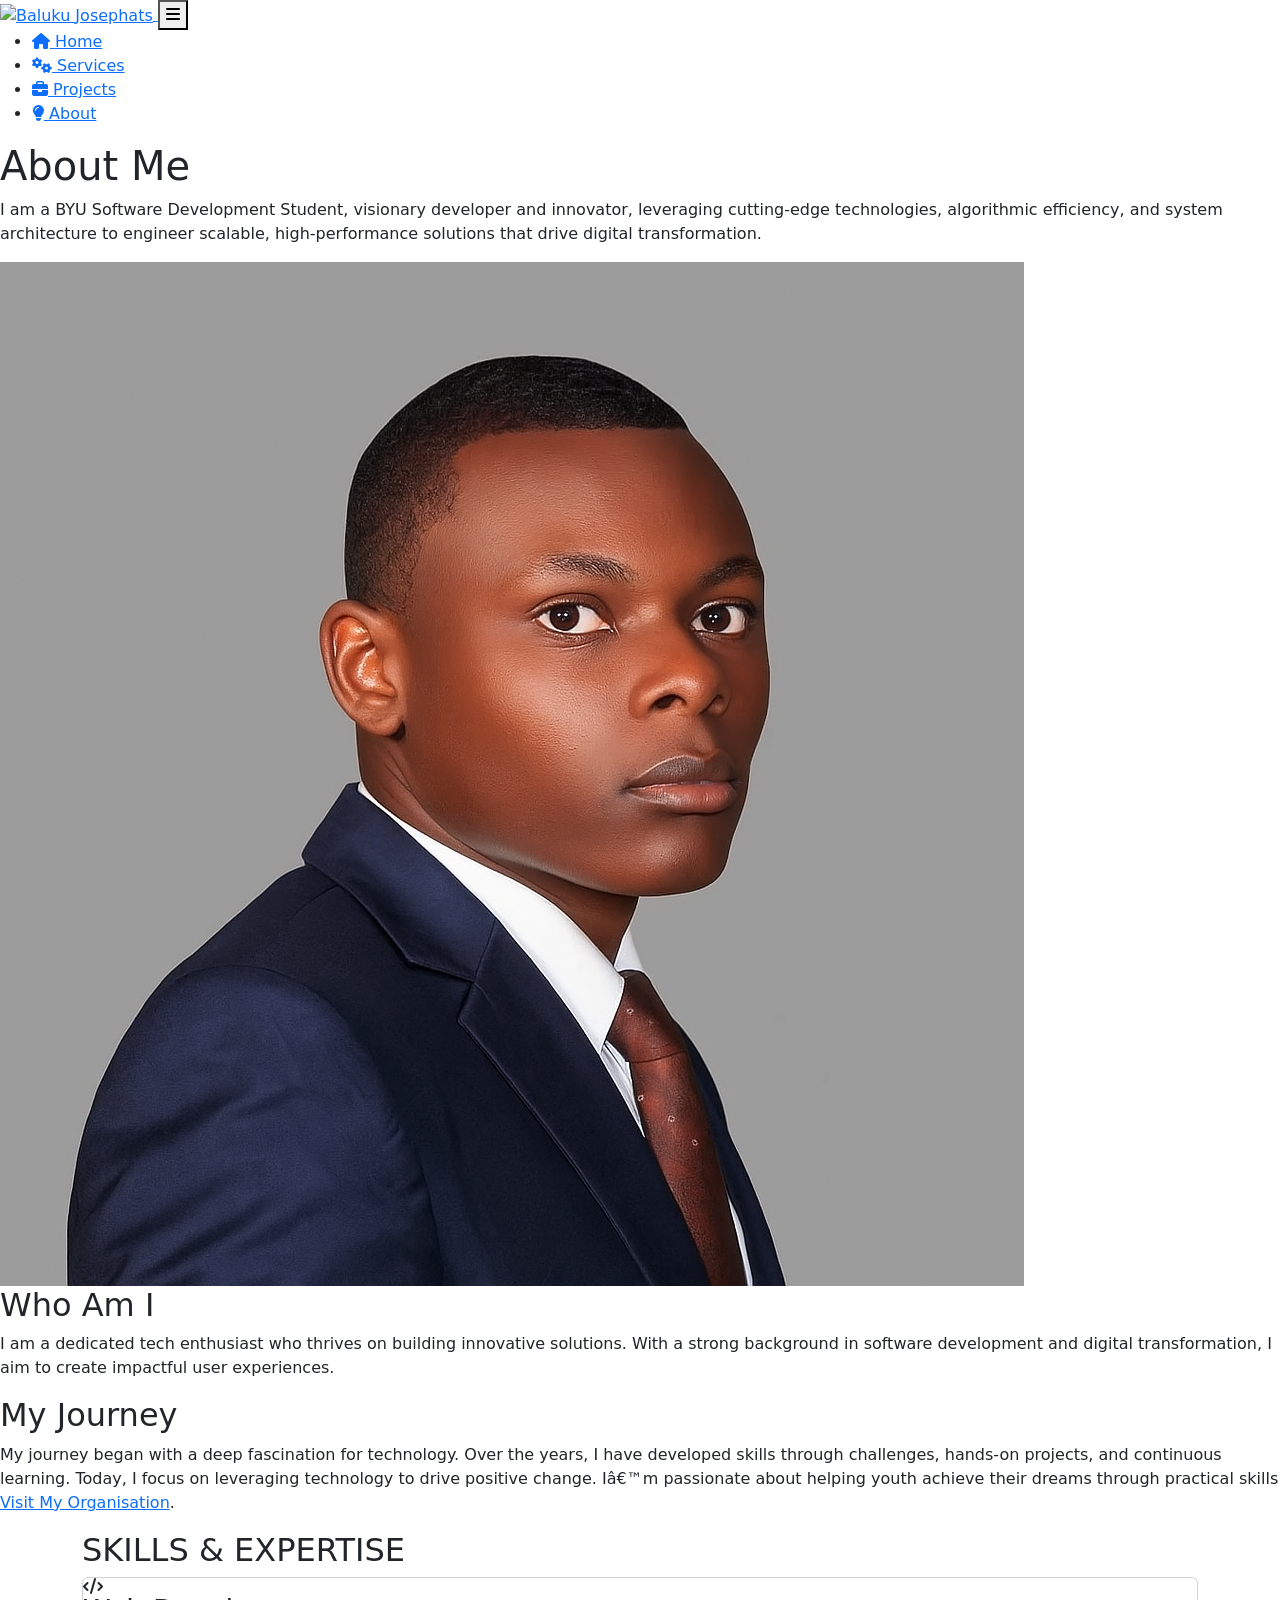
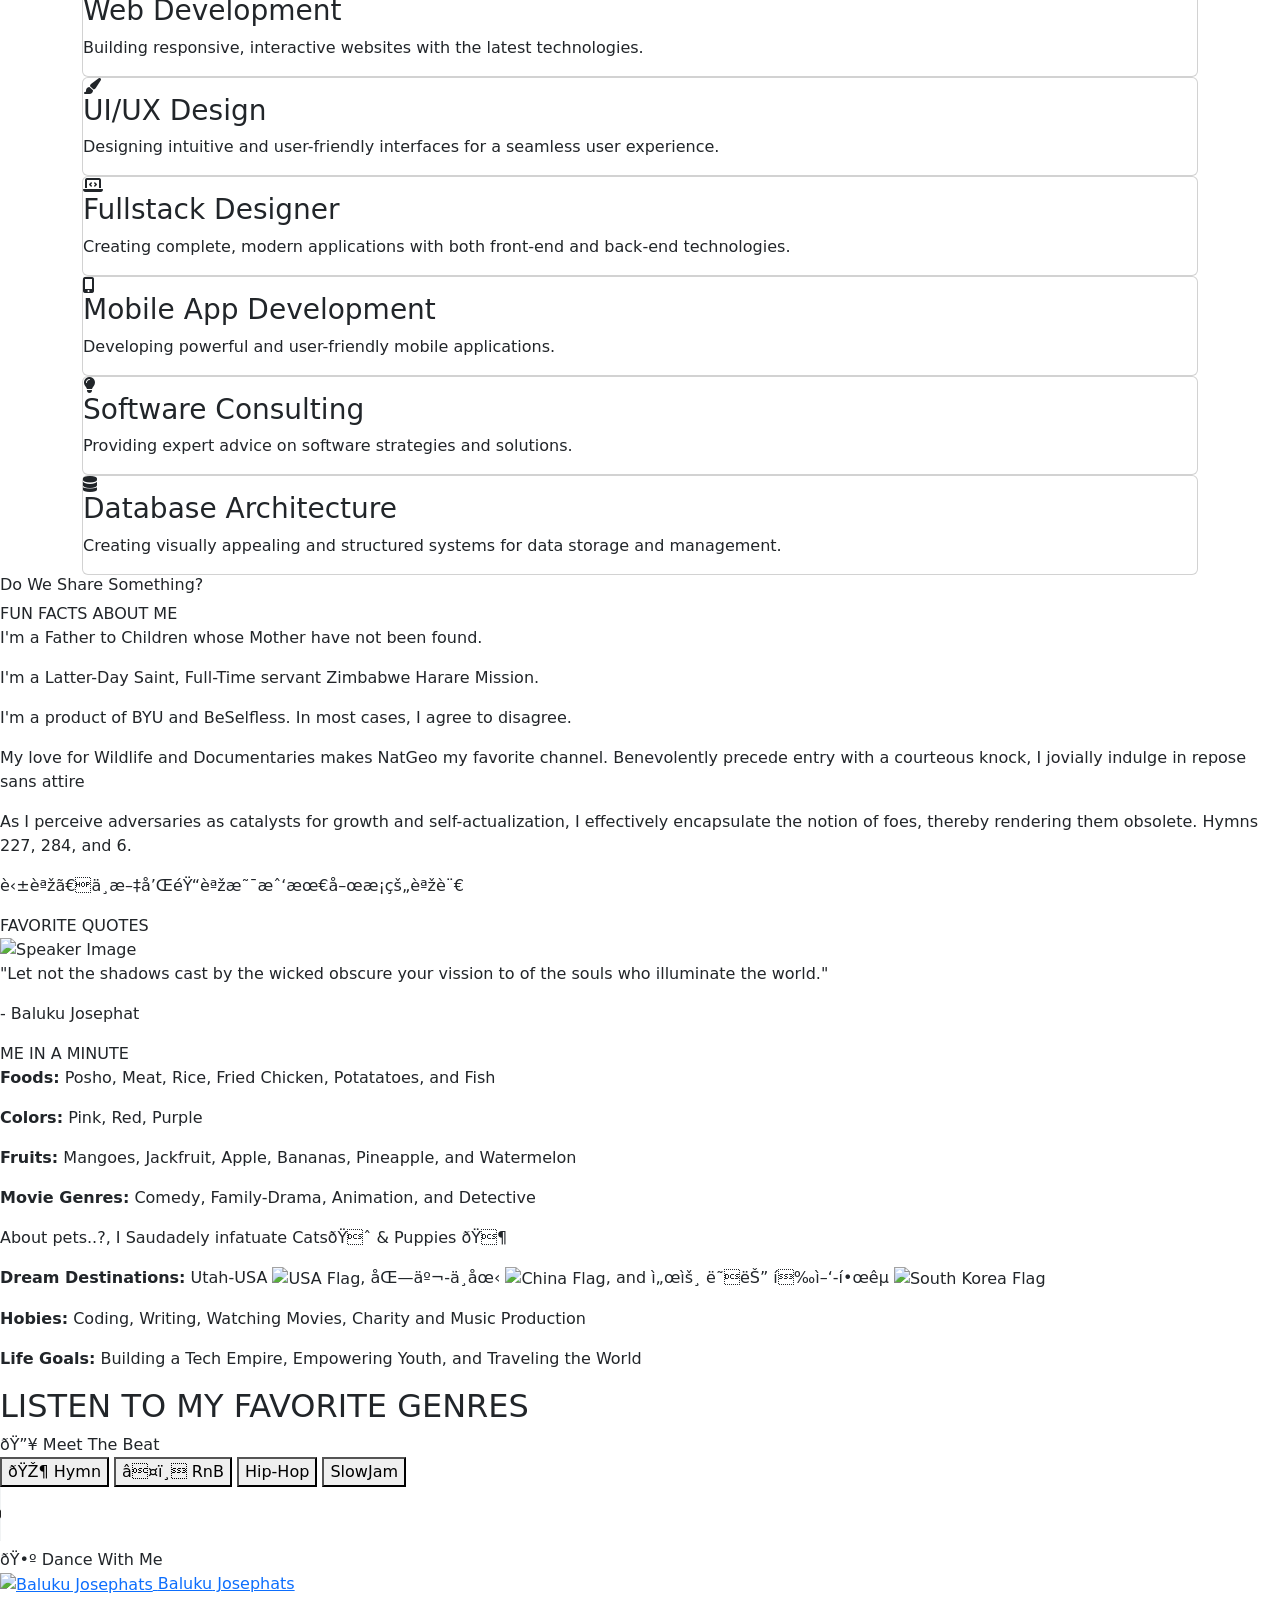
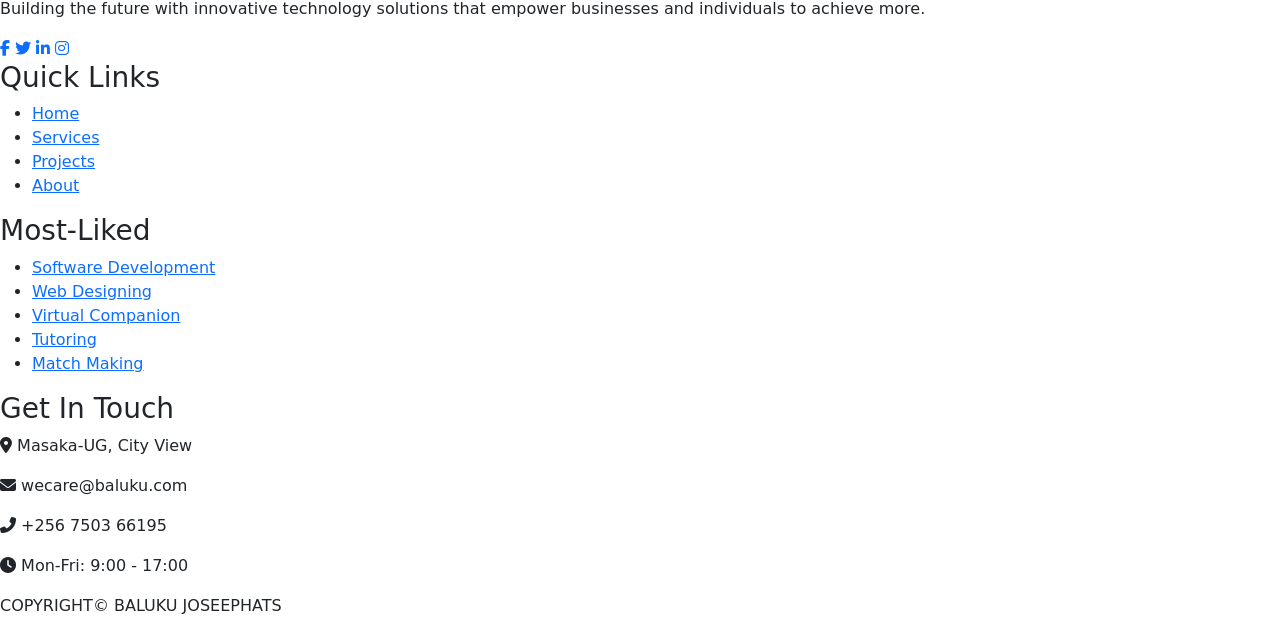
==== commit e800d972: "updated mission" ====
--- a/about.html
+++ b/about.html
@@ -101,10 +101,14 @@
           </p>
 
           <h2>My Journey</h2>
-          <p>
-            My journey began with a deep fascination for technology. Over the years, I have developed skills through challenges, 
-            hands-on projects, and continuous learning. Today, I focus on leveraging technology to drive positive change.
-          </p>
+         <p>
+  My journey began with a deep fascination for technology. Over the years, I have developed skills through challenges,
+  hands-on projects, and continuous learning. Today, I focus on leveraging technology to drive positive change. 
+  I’m passionate about helping youth achieve their dreams through practical skills 
+  <a href="https://josephats1.github.io/youth/">Visit My Organisation</a>.
+</p>
+
+
         </div>
       </section>
       
@@ -153,7 +157,7 @@
         <div class="card-1">
           <div class="title-1">FUN FACTS ABOUT ME</div>
           <p>I'm a Father to Children whose Mother have not been found.</p>
-          <p>I'm a Latter-Day Saint,Witness of the restored gospel and Spiritually awakened, a missionary who hasn't received a call.</p>
+          <p>I'm a Latter-Day Saint, Full-Time servant  <span class="mission-call">Zimbabwe Harare Mission</span>.</p>
           <p>I'm a product of <span class="B">BYU</span> and <span class="B1">BeSelfless</span>. In most cases, I agree to disagree.</p>
           <p>My love for Wildlife and Documentaries makes NatGeo my favorite channel. Benevolently precede entry with a courteous knock, I jovially indulge in repose sans attire</p>
           <p>As I perceive adversaries as catalysts for growth and self-actualization, I effectively encapsulate the notion of foes, thereby rendering them obsolete. Hymns 227, 284, and 6.</p>
@@ -256,7 +260,7 @@
         <div class="footer-contact">
           <h3>Get In Touch</h3>
           <p><i class="fas fa-map-marker-alt"></i> Masaka-UG, City View</p>
-          <p><i class="fas fa-envelope"></i> wecare@baluk.com</p>
+          <p><i class="fas fa-envelope"></i> wecare@baluku.com</p>
           <p><i class="fas fa-phone-alt"></i> +256 7503 66195</p>
           <p><i class="fas fa-clock"></i> Mon-Fri: 9:00 - 17:00</p>
         </div>
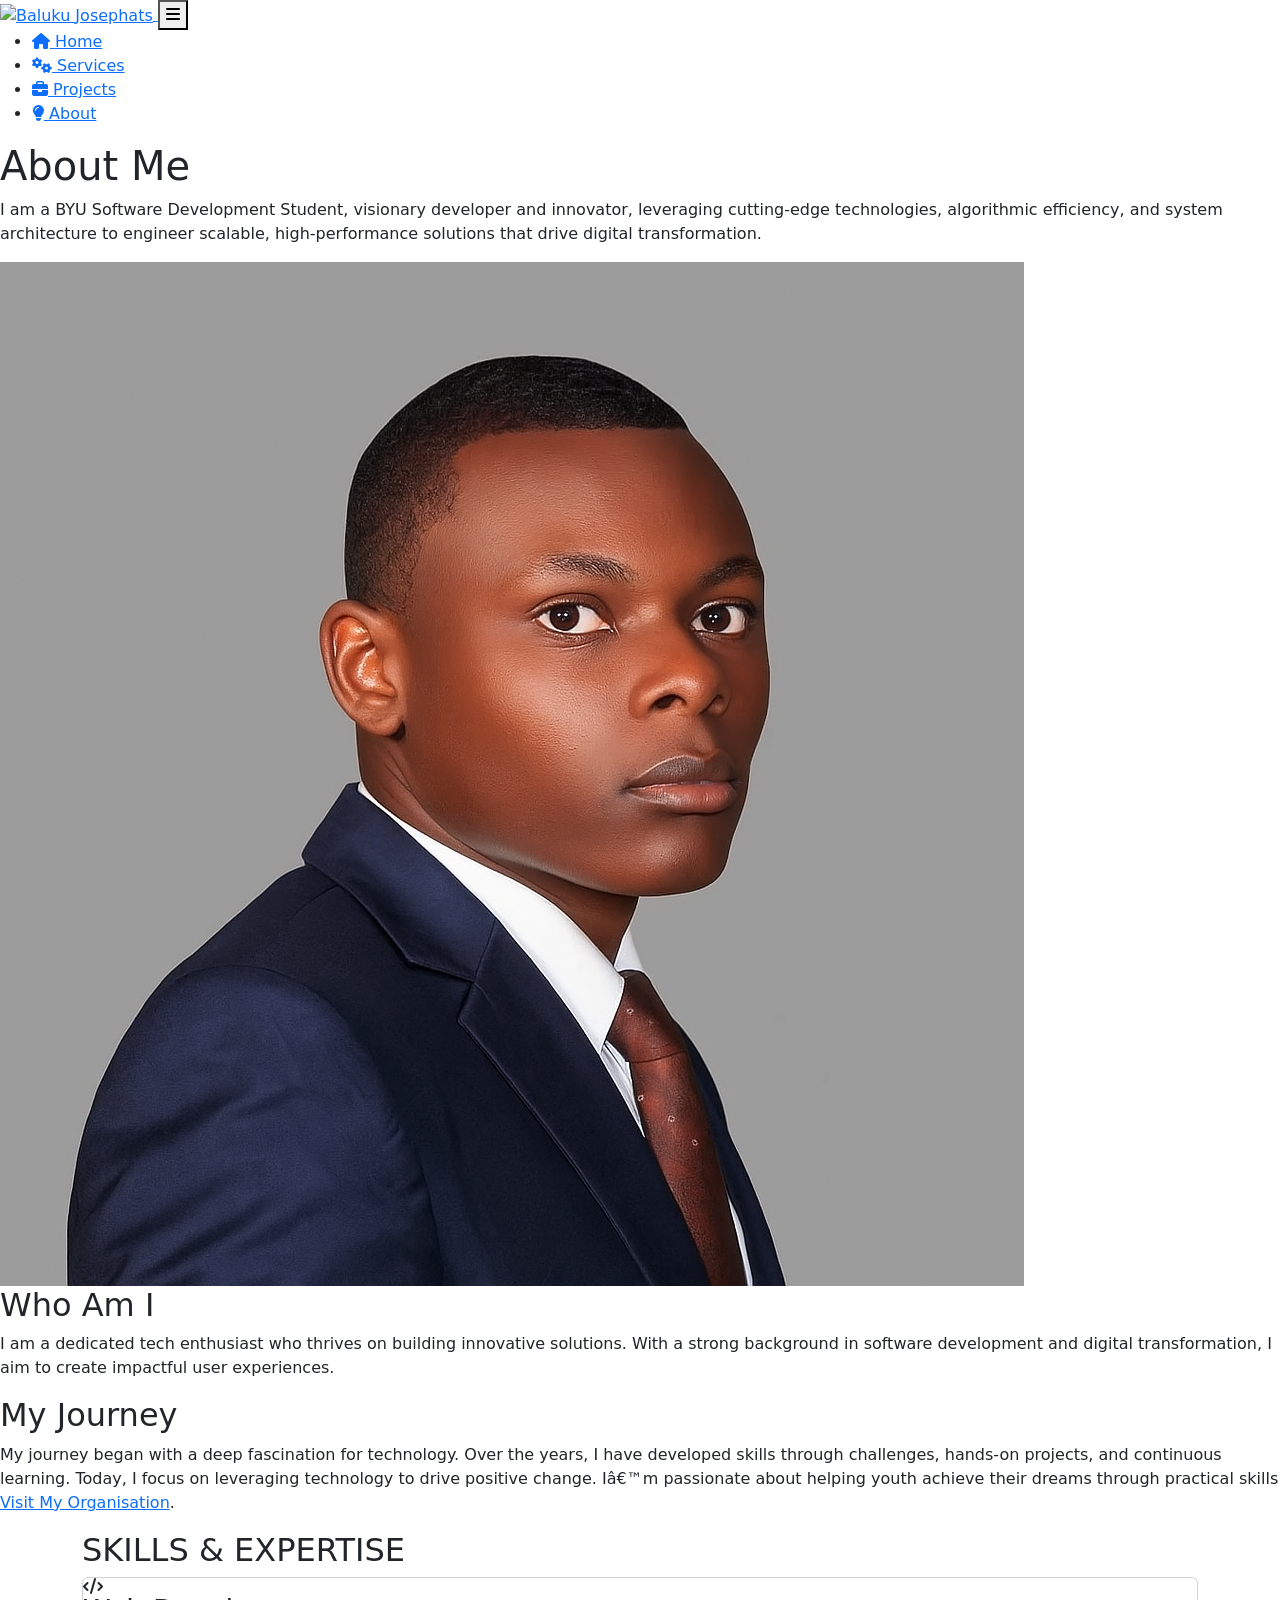
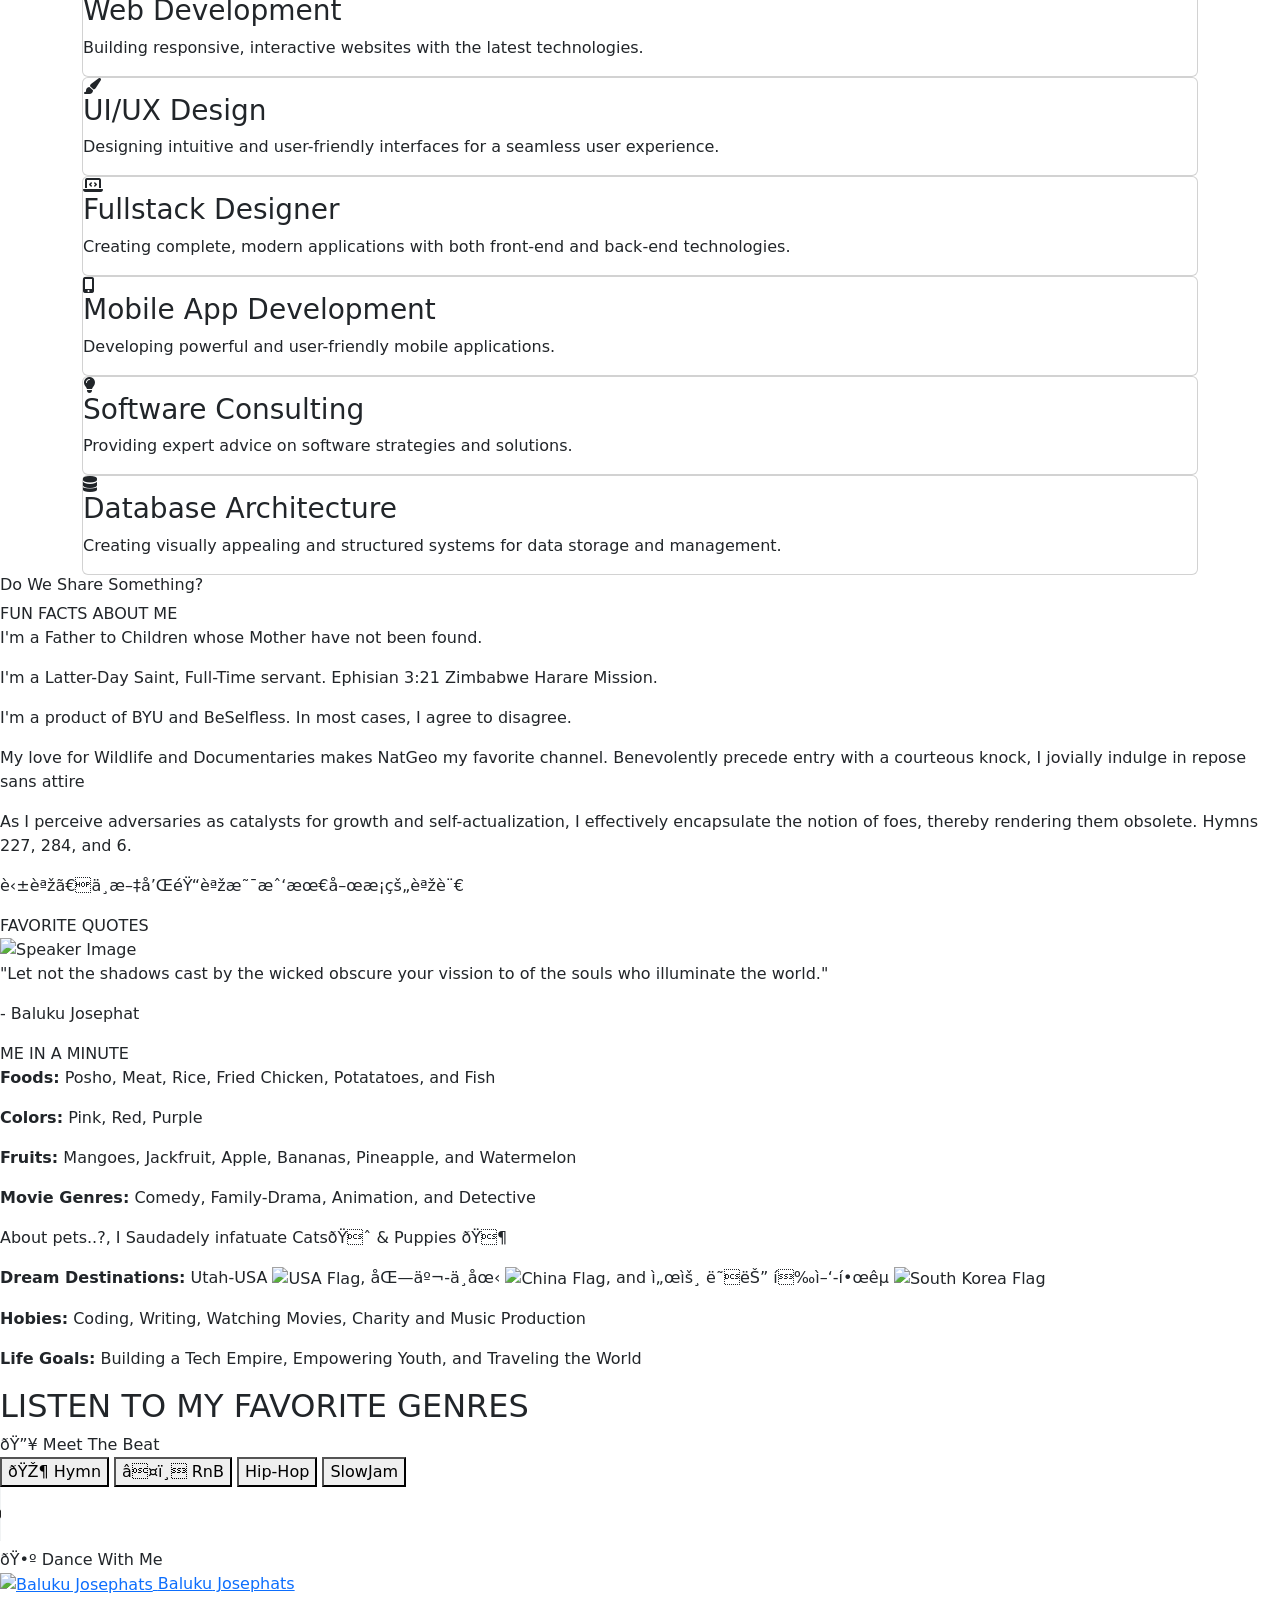
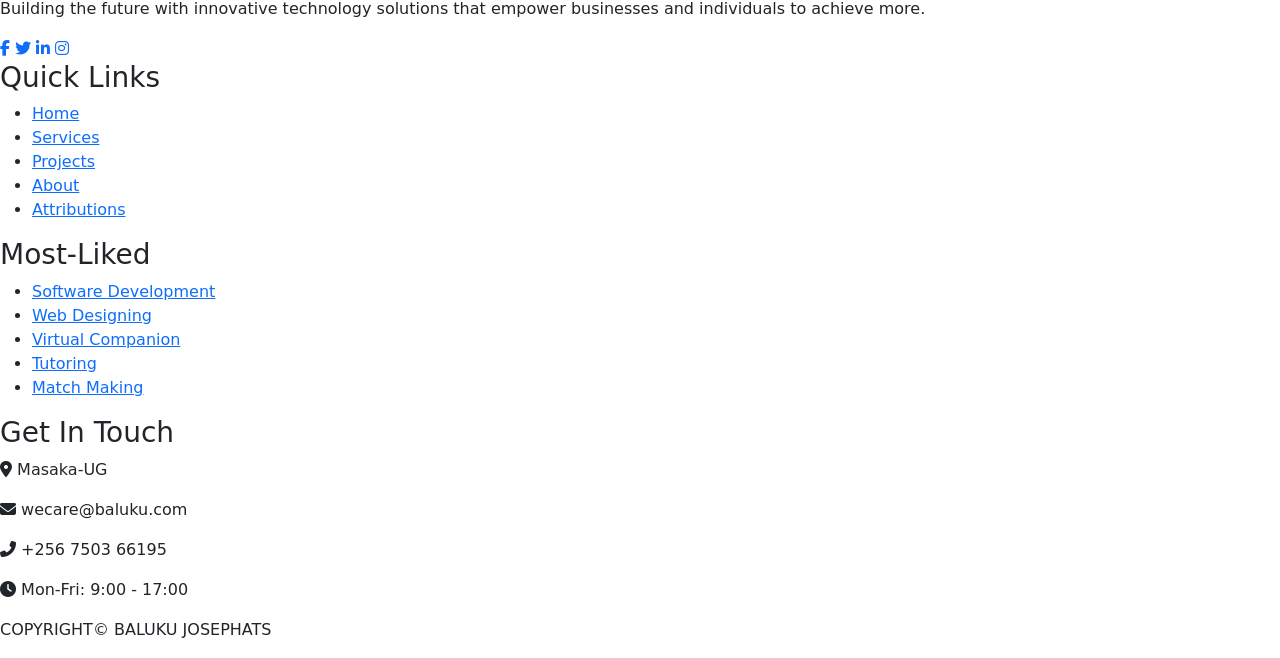
==== commit b1e4f0bf: "updated header" ====
--- a/about.html
+++ b/about.html
@@ -79,6 +79,7 @@
   </nav>
    
     <main>
+       <div class="fireworks-interactive"></div>
       <!-- Hero Section -->
       <section class="hero">
         <h1>About Me</h1>
@@ -157,7 +158,7 @@
         <div class="card-1">
           <div class="title-1">FUN FACTS ABOUT ME</div>
           <p>I'm a Father to Children whose Mother have not been found.</p>
-          <p>I'm a Latter-Day Saint, Full-Time servant  <span class="mission-call">Zimbabwe Harare Mission</span>.</p>
+          <p>I'm a Latter-Day Saint, Full-Time servant. Ephisian 3:21 <span class="mission-call">Zimbabwe Harare Mission</span>.</p>
           <p>I'm a product of <span class="B">BYU</span> and <span class="B1">BeSelfless</span>. In most cases, I agree to disagree.</p>
           <p>My love for Wildlife and Documentaries makes NatGeo my favorite channel. Benevolently precede entry with a courteous knock, I jovially indulge in repose sans attire</p>
           <p>As I perceive adversaries as catalysts for growth and self-actualization, I effectively encapsulate the notion of foes, thereby rendering them obsolete. Hymns 227, 284, and 6.</p>
@@ -239,10 +240,11 @@
         <div class="footer-links">
           <h3>Quick Links</h3>
           <ul>
-            <li><a href="#">Home</a></li>
-            <li><a href="#">Services</a></li>
-            <li><a href="#">Projects</a></li>
-            <li><a href="#">About</a></li>
+           <li><a href="#">Home</a></li>
+          <li><a href="#">Services</a></li>
+          <li><a href="#">Projects</a></li>
+          <li><a href="#">About</a></li>
+          <li><a href="attribution.html">Attributions</a></li>
           </ul>
         </div>
         
@@ -259,7 +261,7 @@
         
         <div class="footer-contact">
           <h3>Get In Touch</h3>
-          <p><i class="fas fa-map-marker-alt"></i> Masaka-UG, City View</p>
+          <p><i class="fas fa-map-marker-alt"></i> Masaka-UG</p>
           <p><i class="fas fa-envelope"></i> wecare@baluku.com</p>
           <p><i class="fas fa-phone-alt"></i> +256 7503 66195</p>
           <p><i class="fas fa-clock"></i> Mon-Fri: 9:00 - 17:00</p>
@@ -267,10 +269,36 @@
       </div>
       
       <div class="footer-bottom">
-        <p>COPYRIGHT&copy; BALUKU JOSEEPHATS</p>
+        <p>COPYRIGHT&copy; BALUKU JOSEPHATS</p>
       </div>
     </footer>
 
-    <script src="functions/about.js"></script>
+    <script src="functions/about.js"></script>  <script type="module">
+                import {Fireworks} from 'https://esm.run/fireworks-js';
+
+                const container = document.querySelector('.fireworks-interactive');
+
+                const options = {
+                    gravity: 1.4,
+                    opacity: 0.6,
+                    autoresize: true,
+                    acceleration: 1.02,
+                    intensity: 35,
+                    friction: 0.86,
+                    particles: 6,
+                    traceLength: 4,
+                    explosion: 6,
+                    mouse: {
+                        click: true,
+                        // Only show fireworks on click
+                        move: false,
+                        max: 3 // Max simultaneous explosions
+                    }
+                };
+
+                const fireworks = new Fireworks(container,options);
+                fireworks.start();
+            </script>
+
 </body>
 </html>
